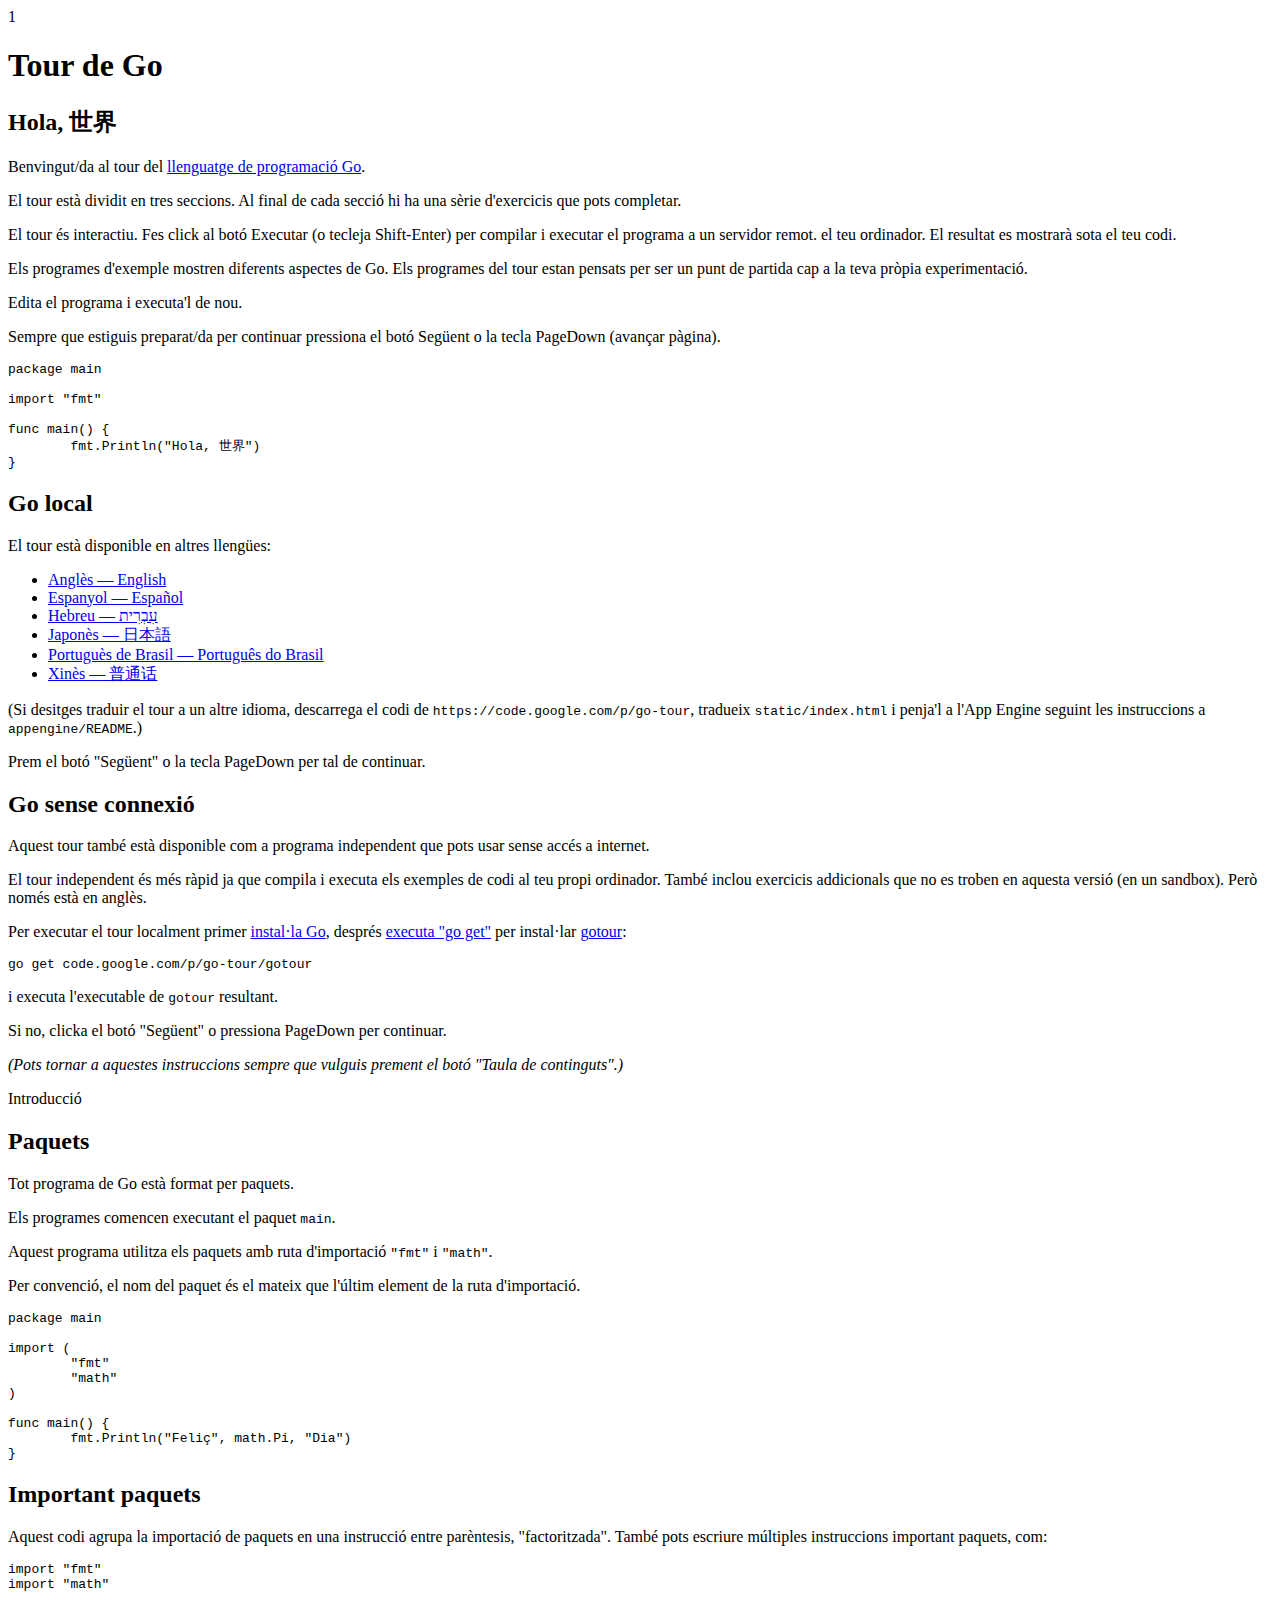
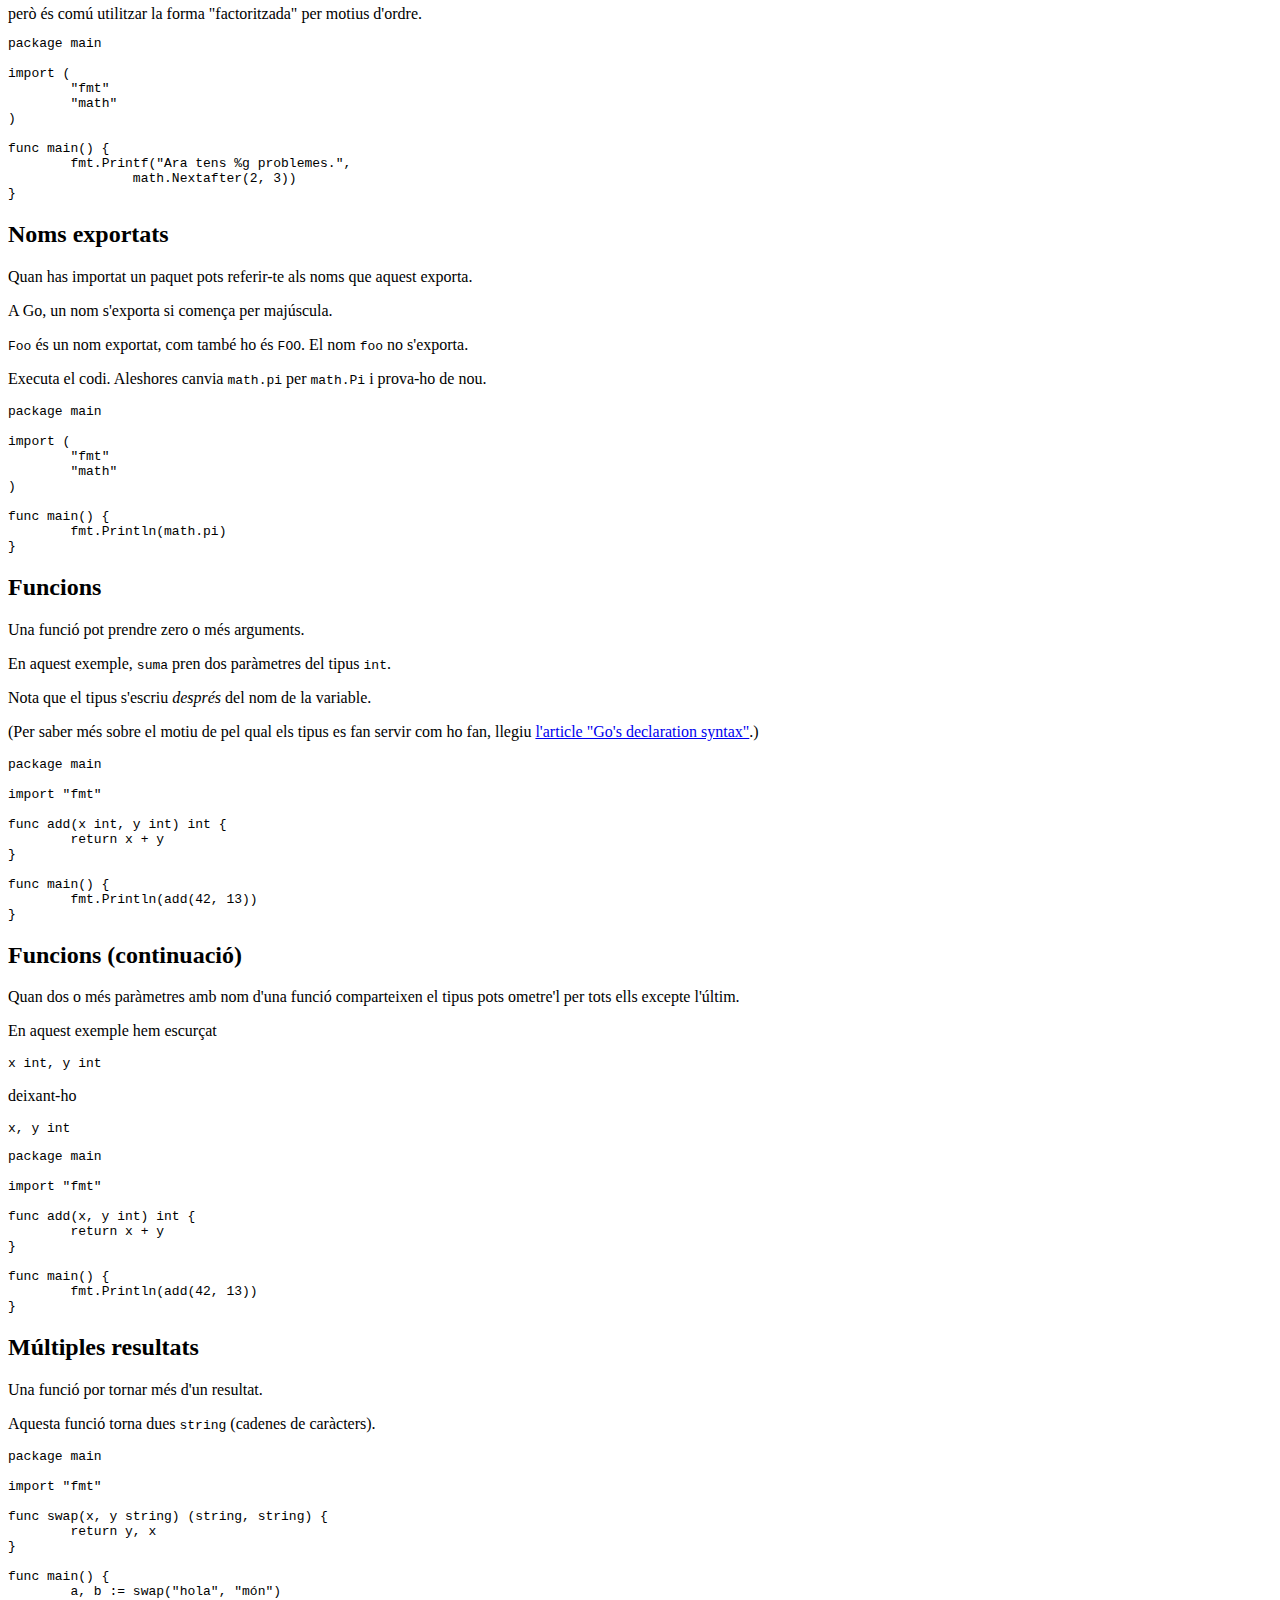
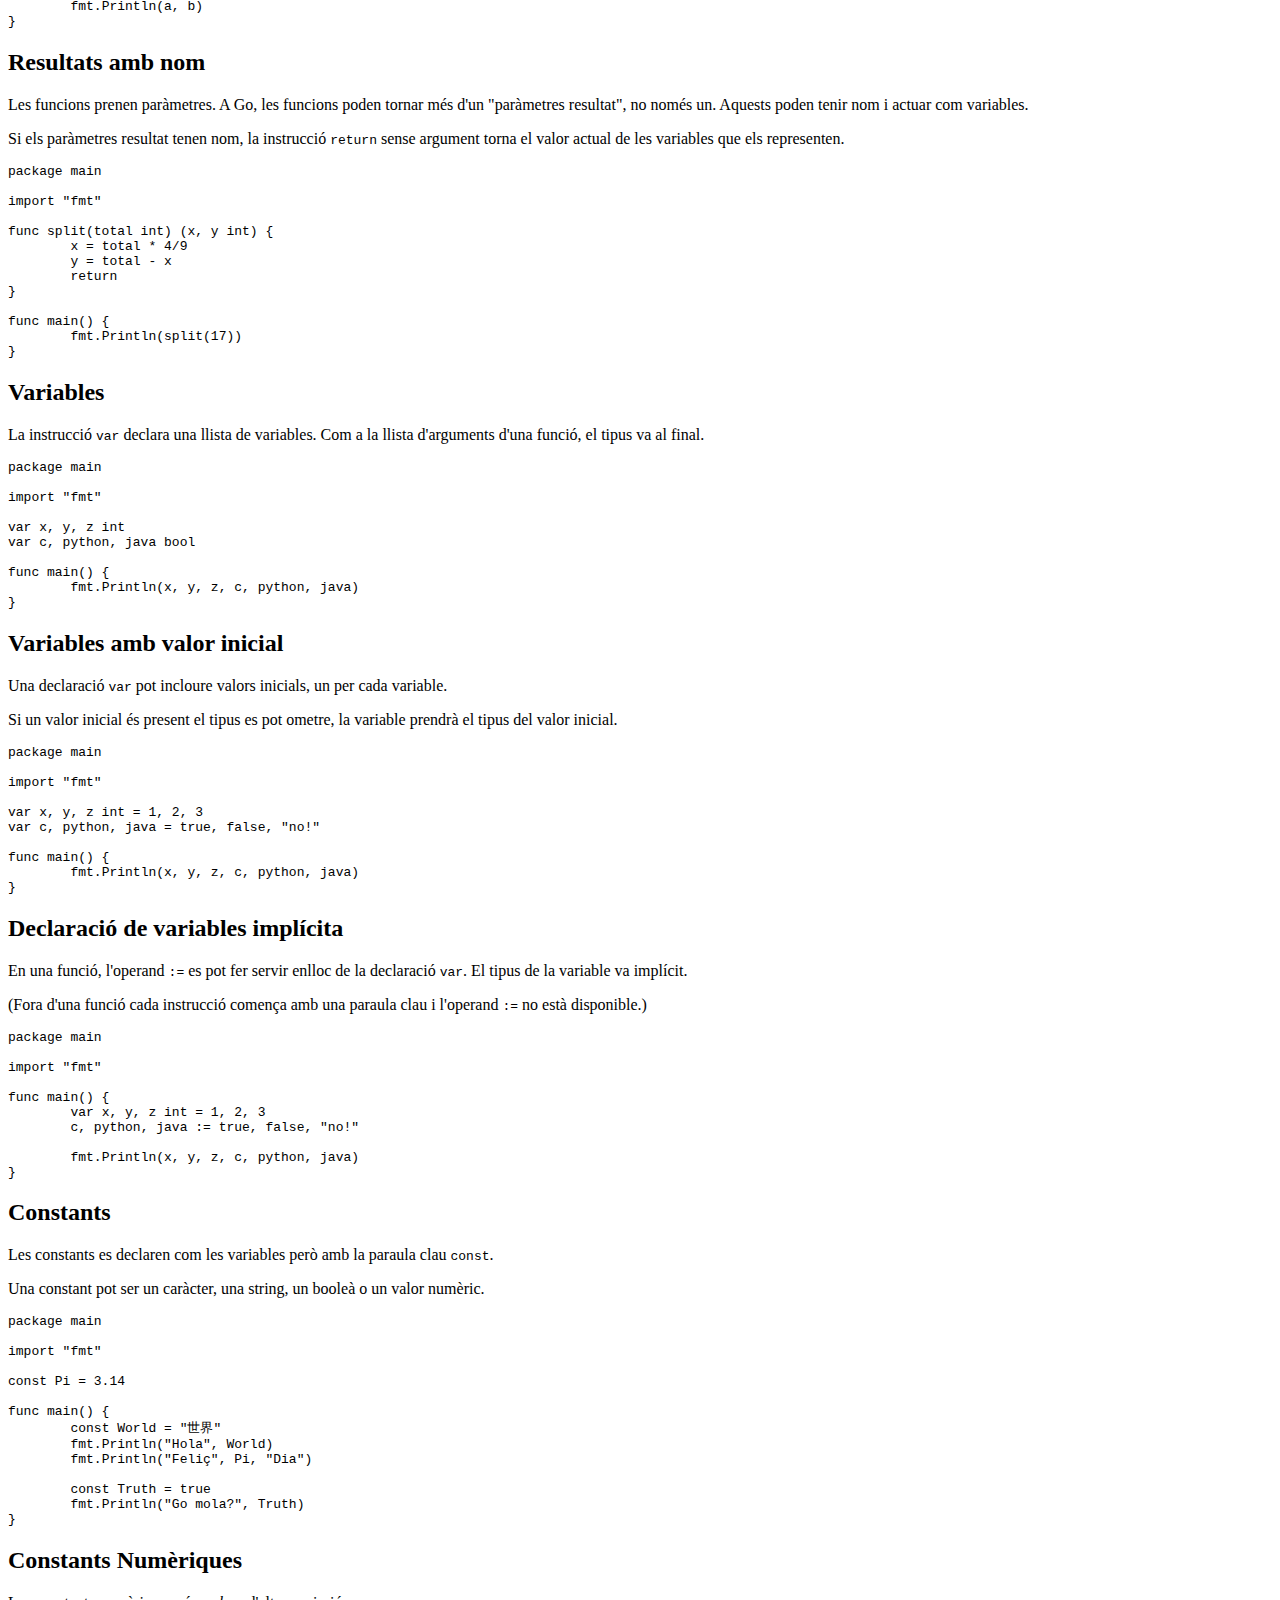
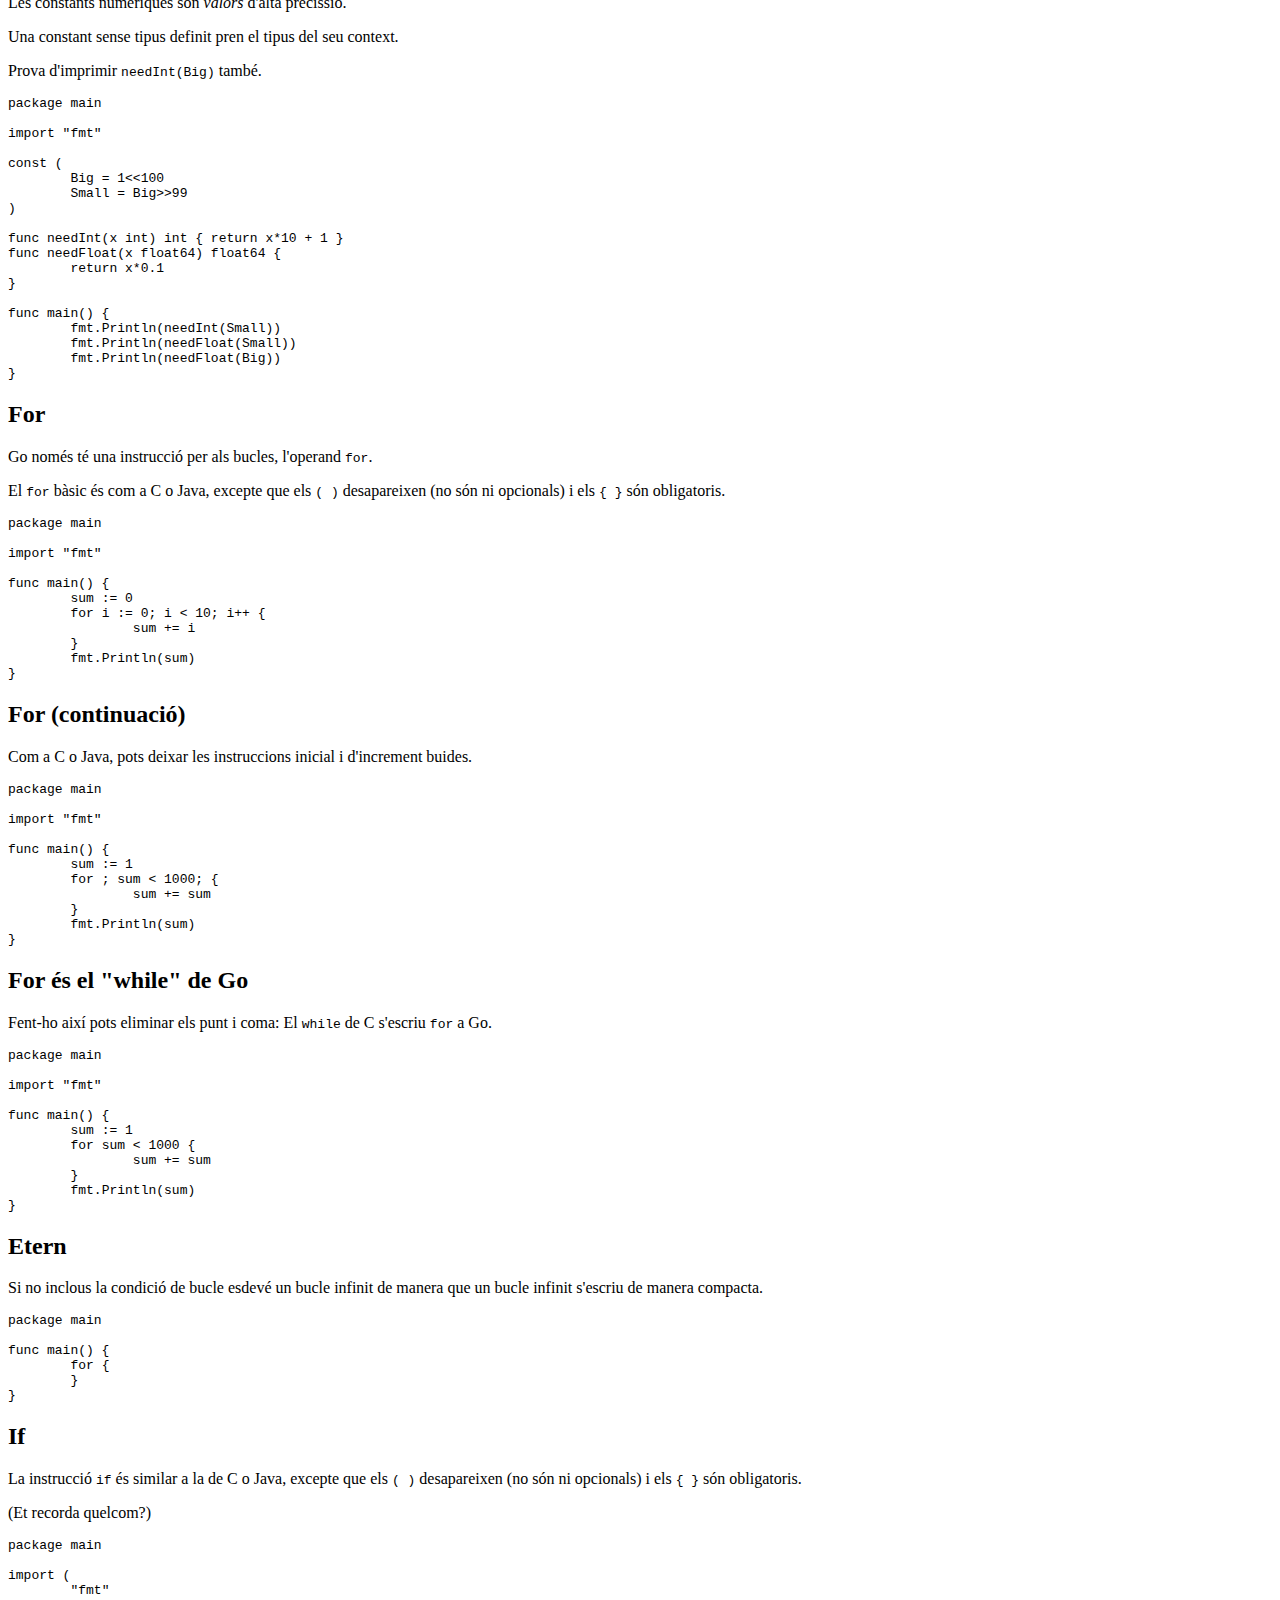
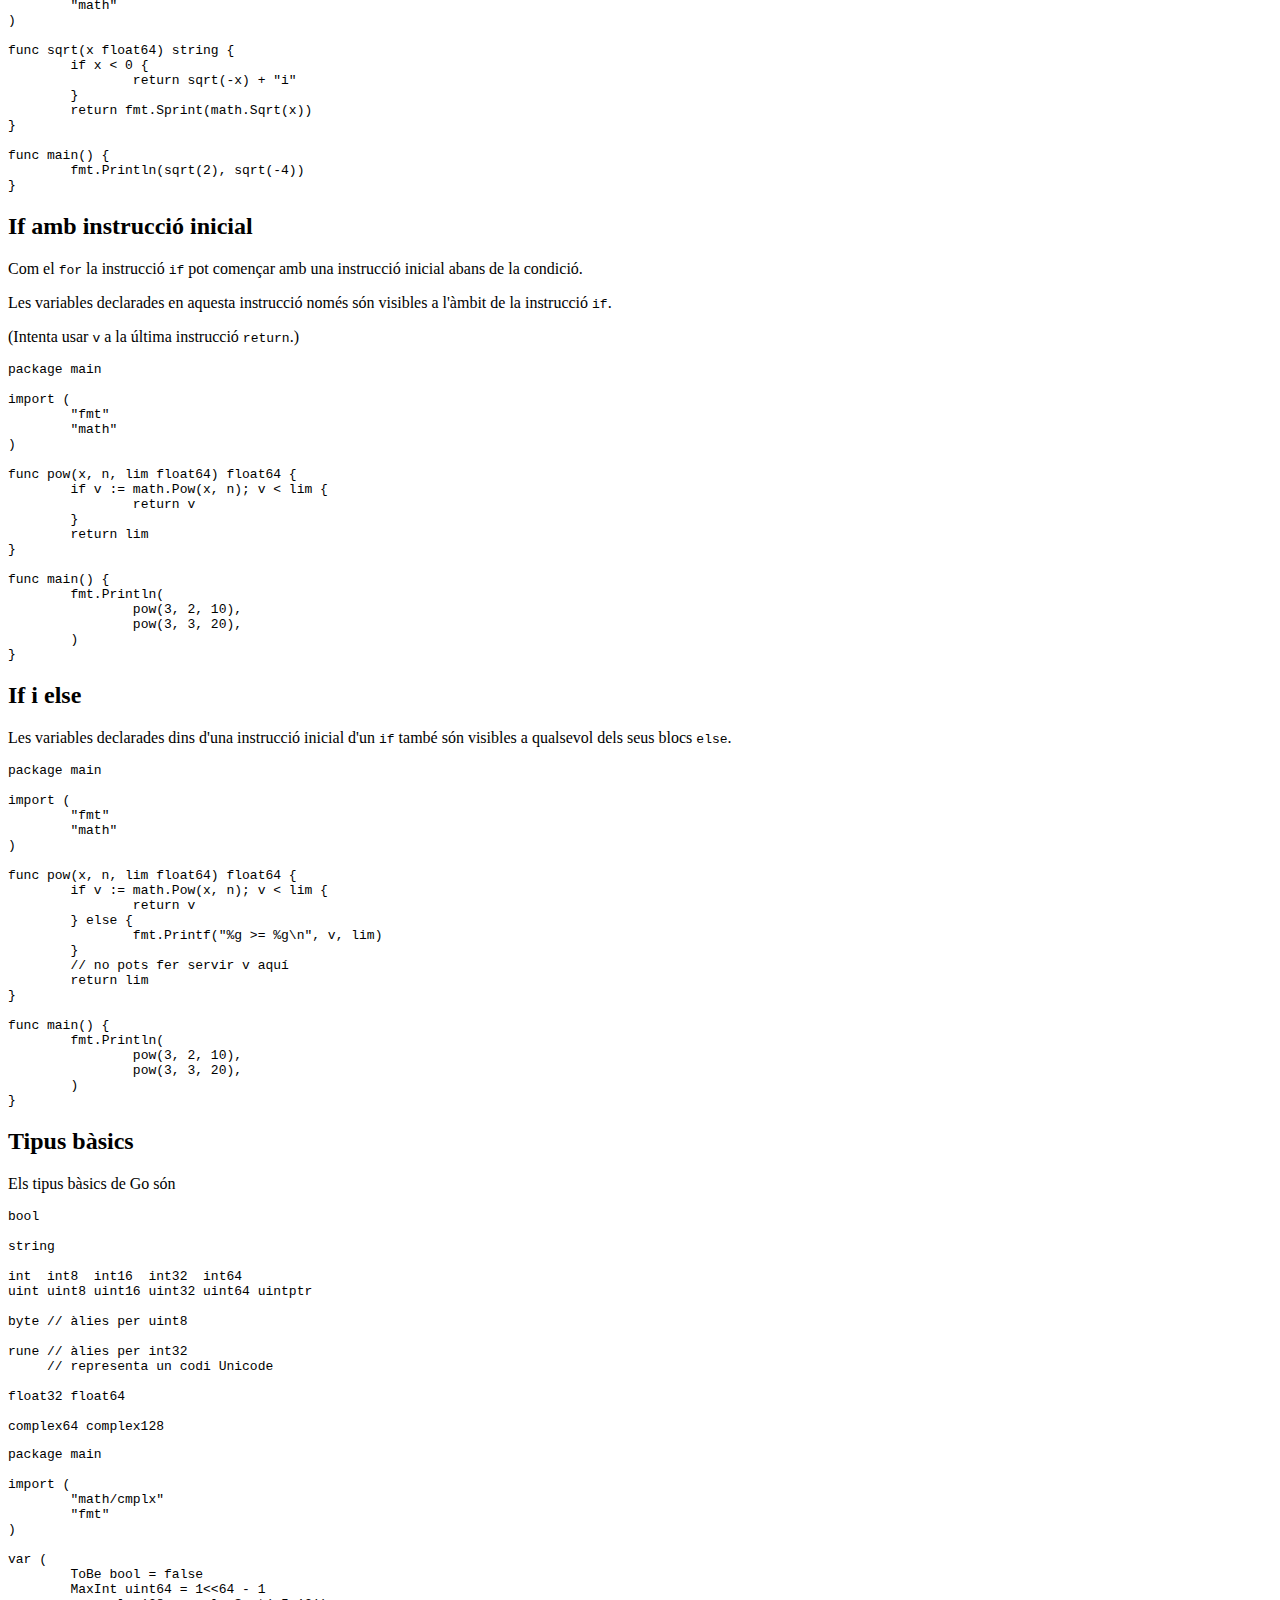
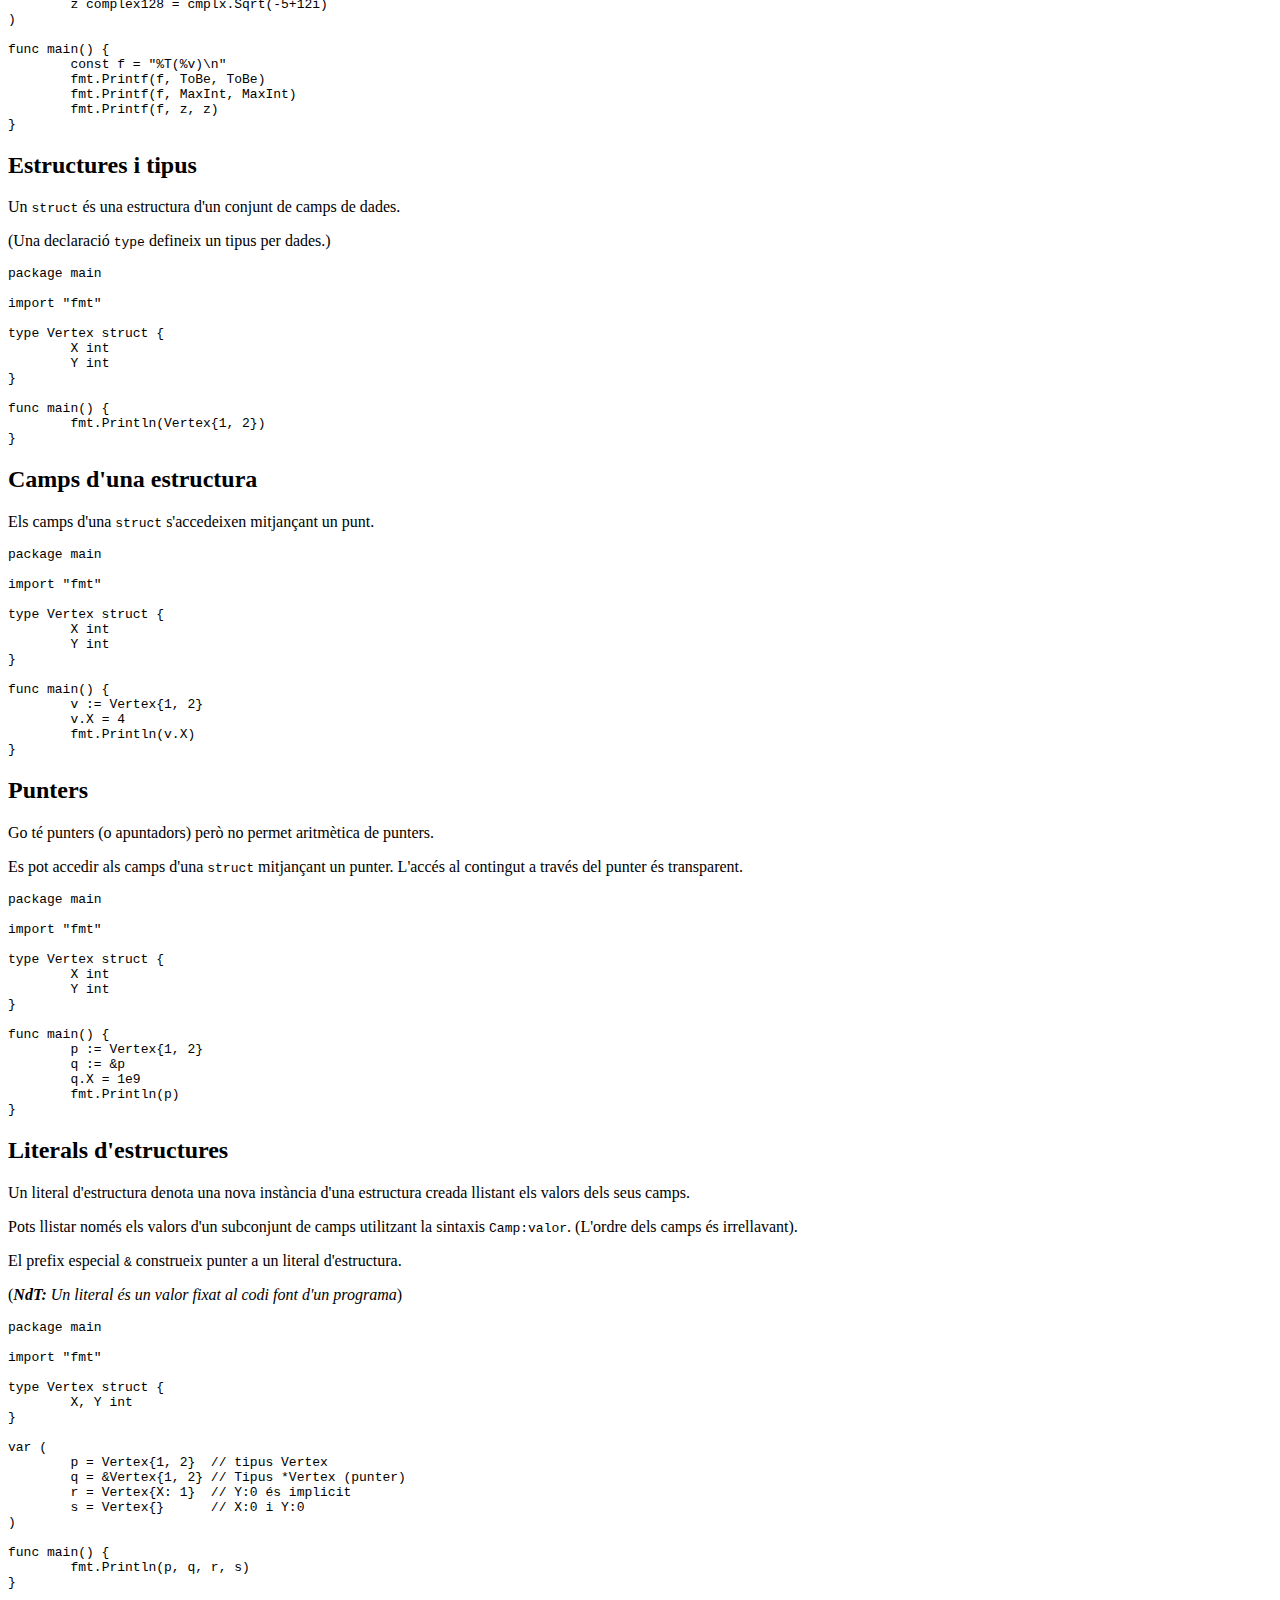
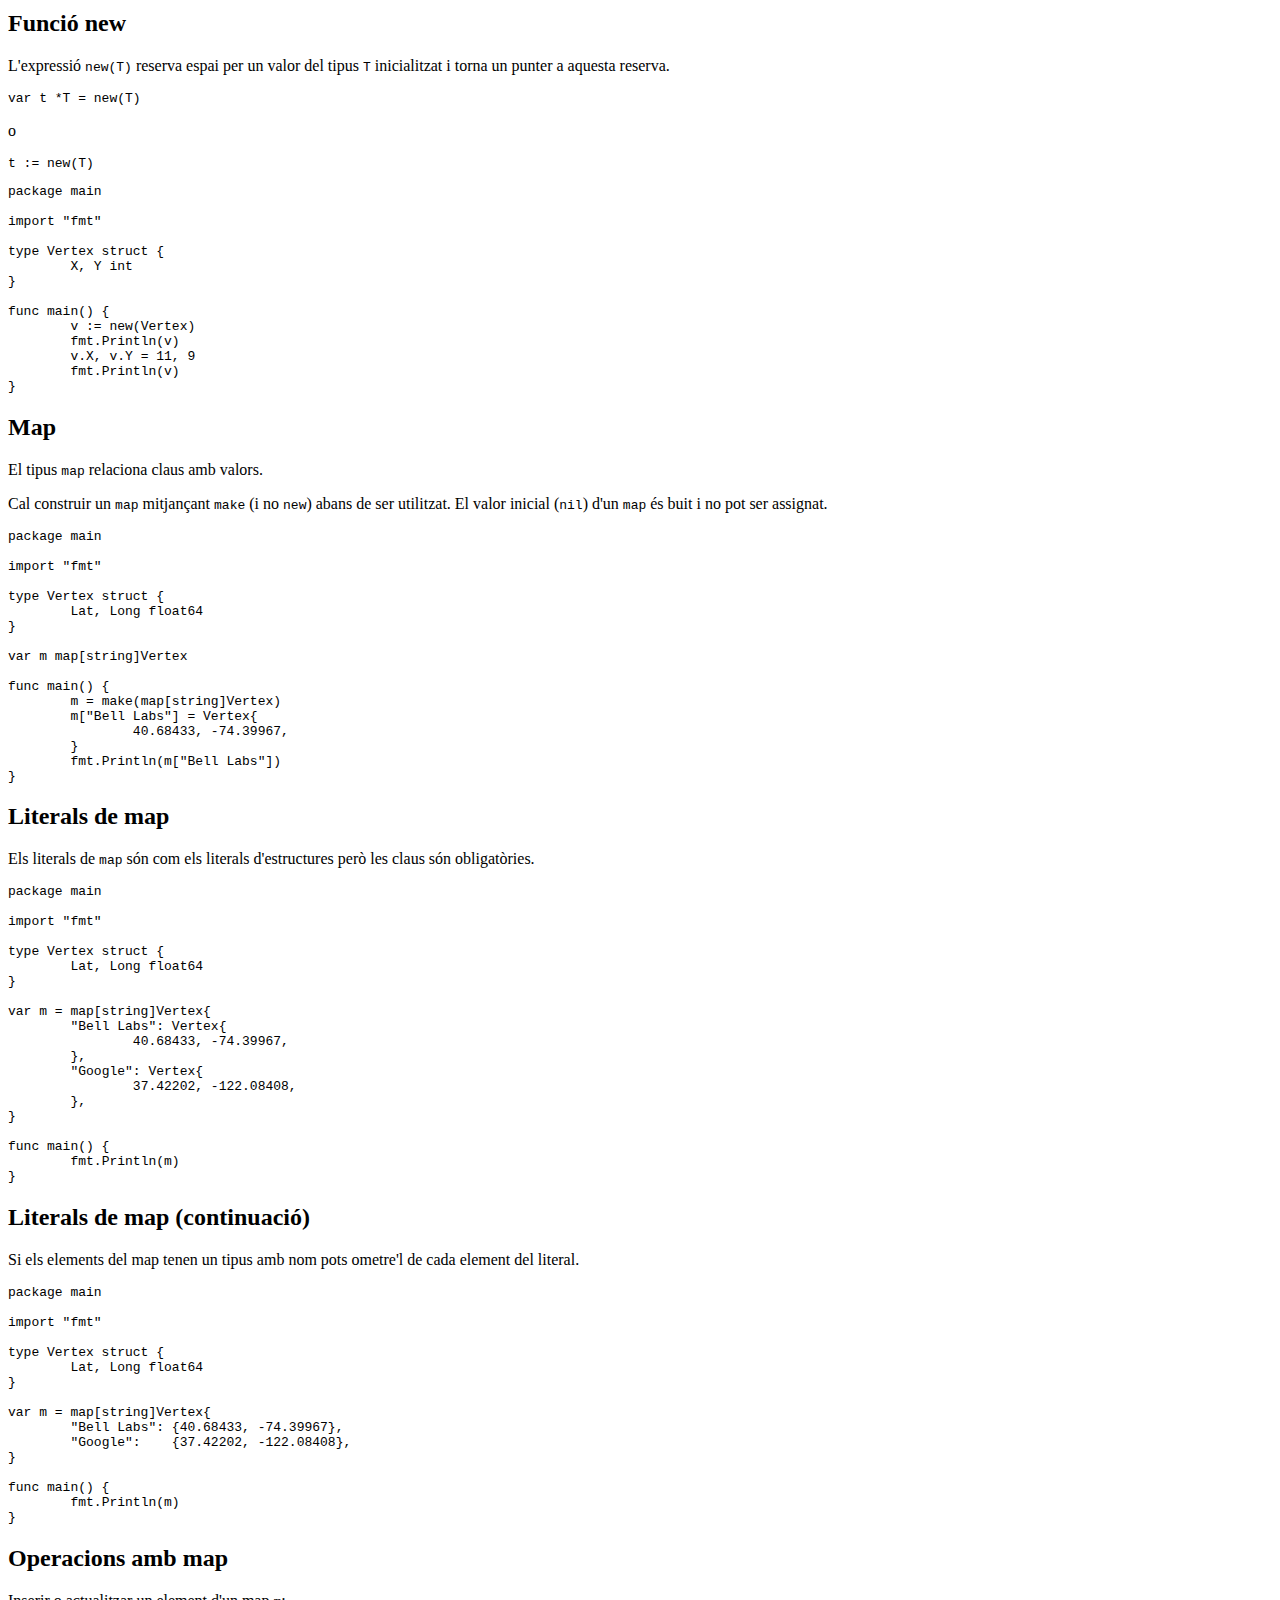
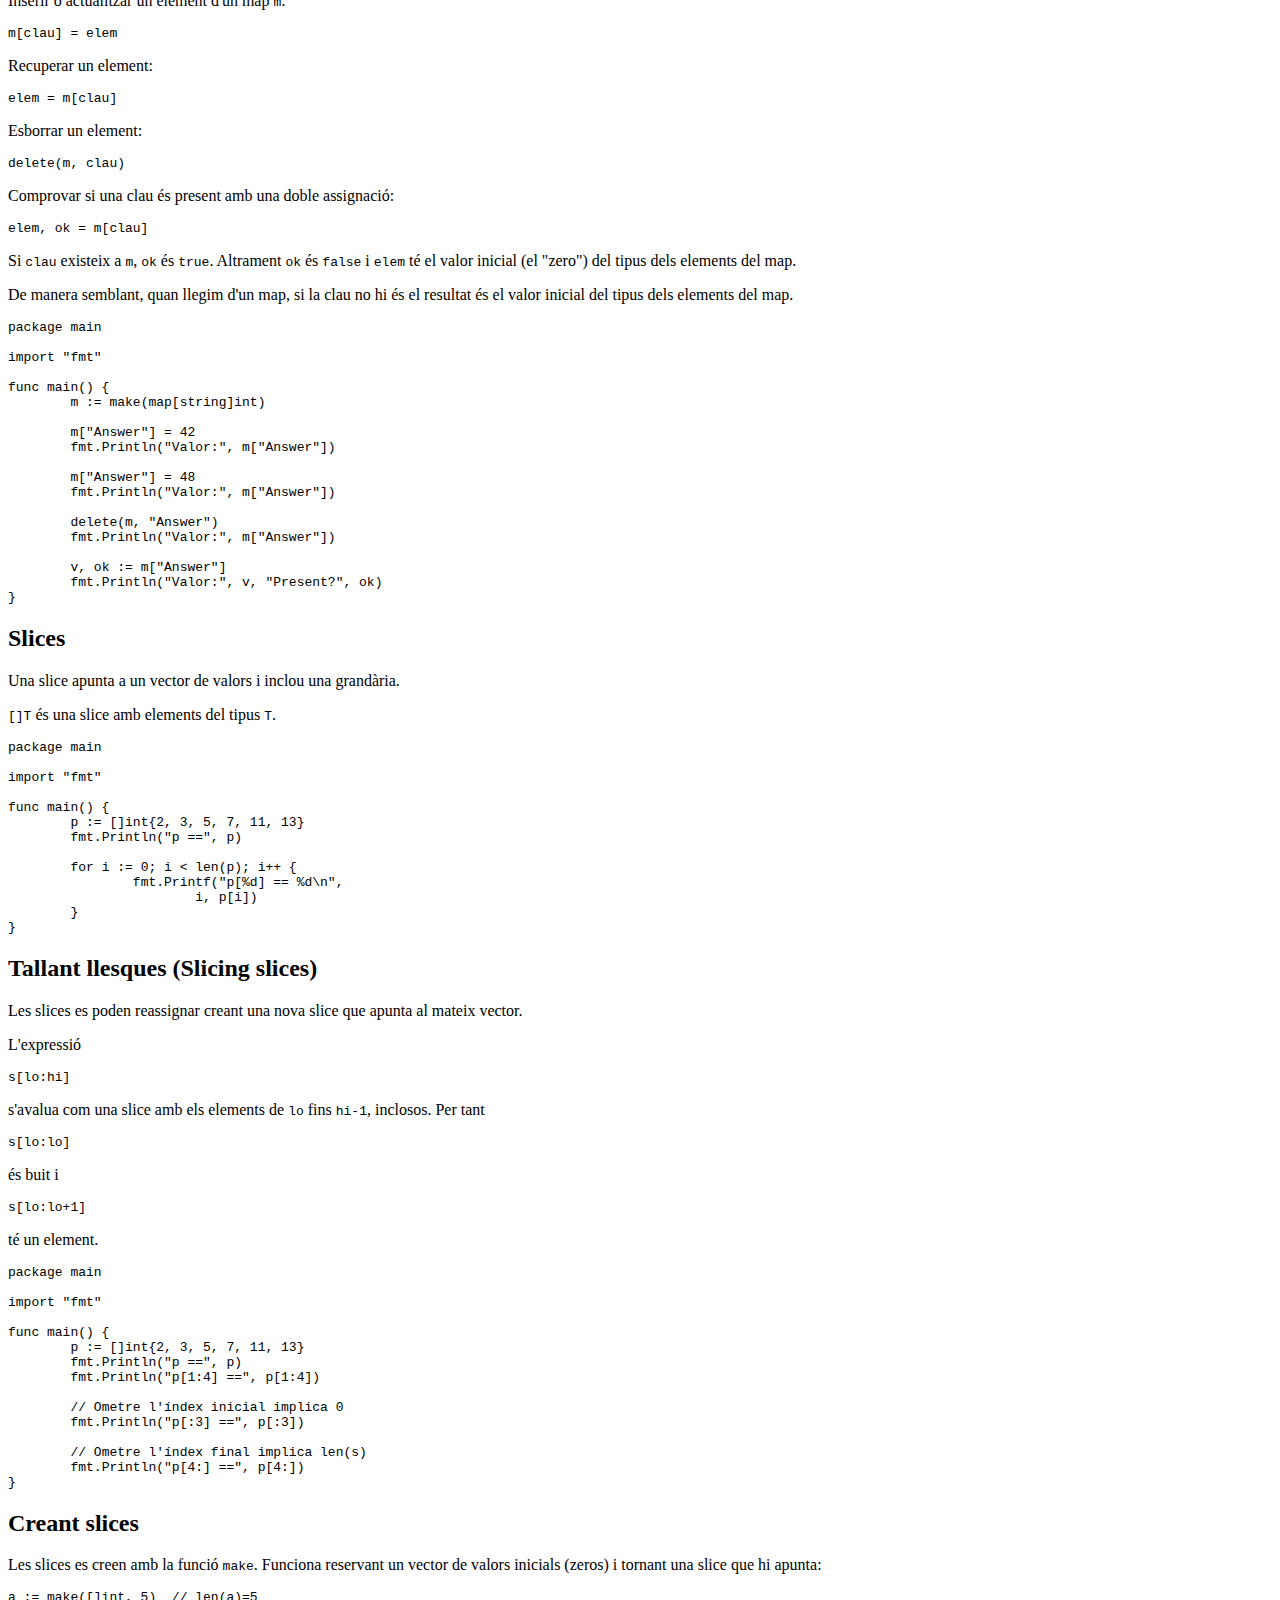
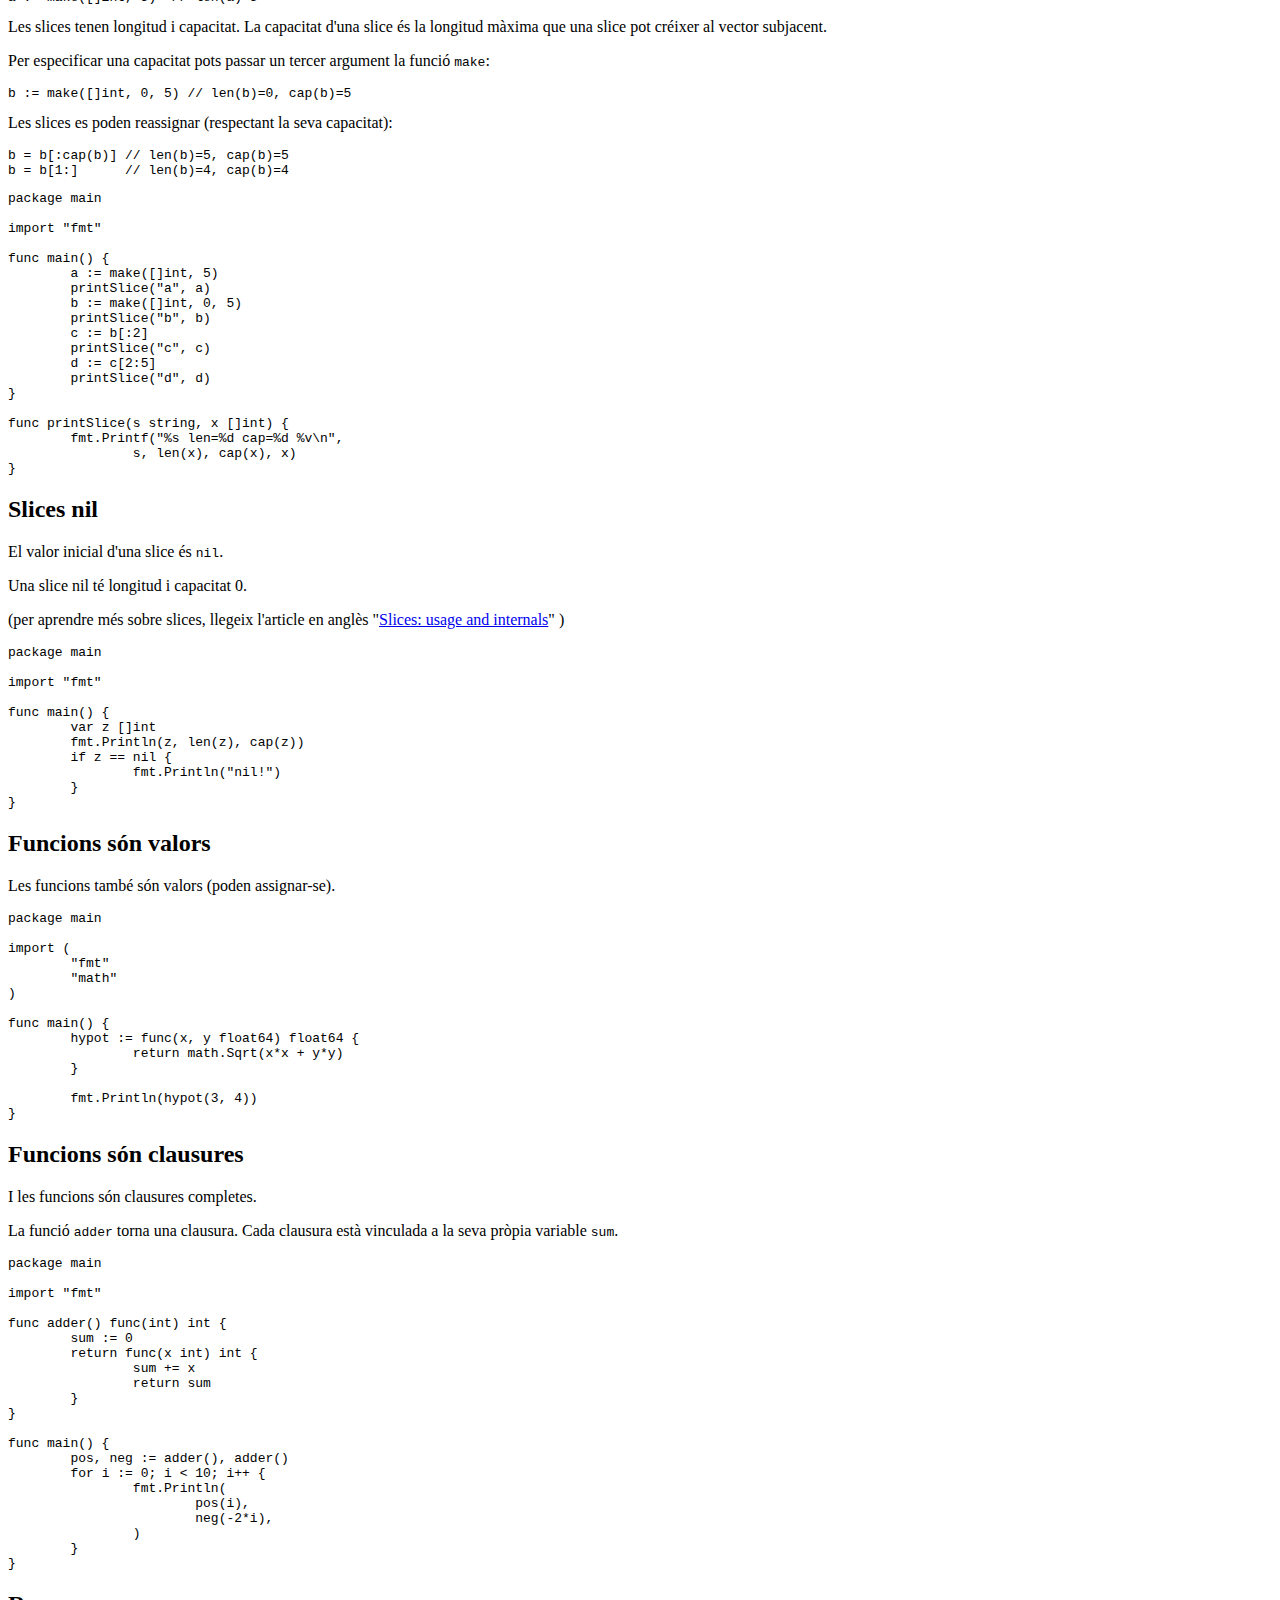
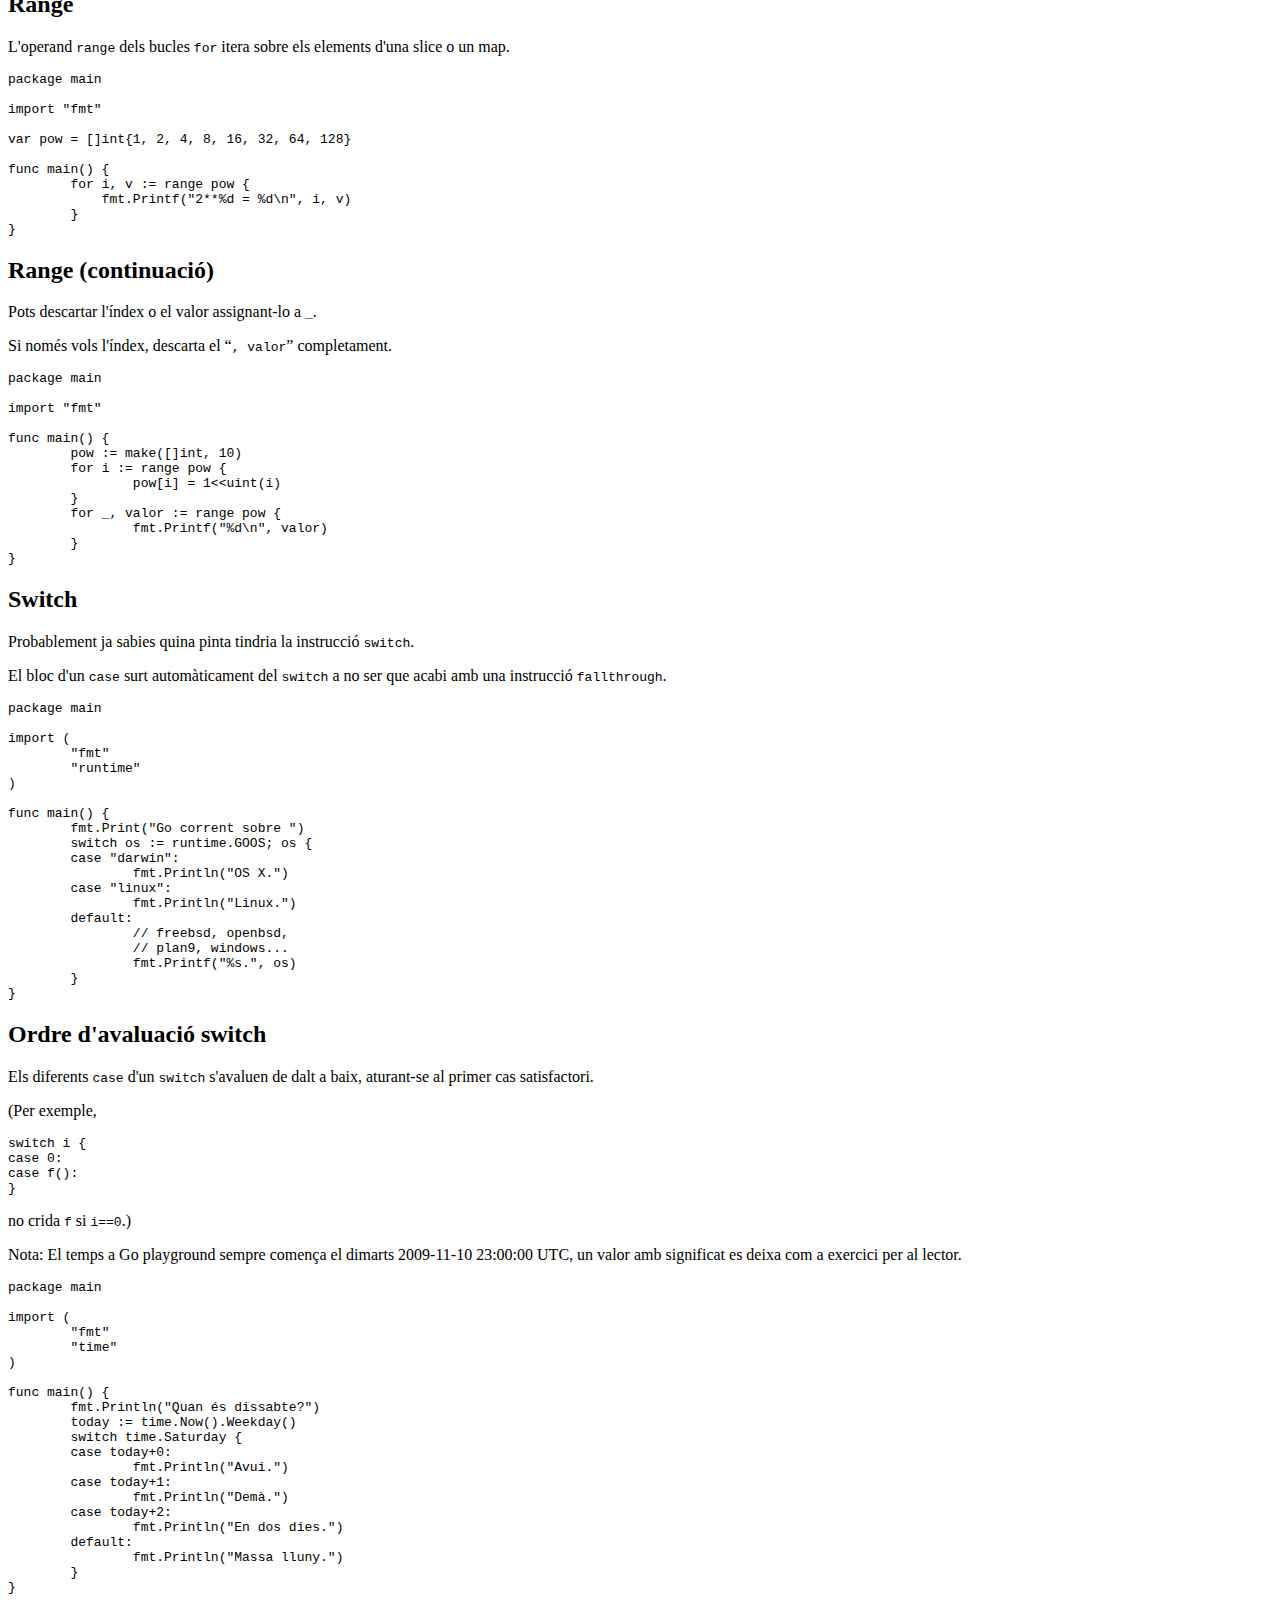
==== appengine/static/index.html @ 5a75868d "first commit" ====
<!DOCTYPE html>
<html>
<head>
<meta http-equiv="Content-Type" content="text/html;charset=utf-8" >
<meta name="viewport" content="width=device-width, initial-scale=1.0, maximum-scale=1.0, user-scalable=no">
<title>Un tour per Go en català</title>

<!-- jQuery -->
<script src="static/jquery.js"></script>

<!-- CodeMirror -->
<link rel="stylesheet" href="/static/codemirror/lib/codemirror.css">
<script src="/static/codemirror/lib/codemirror.js"></script>
<script src="/static/codemirror/lib/go.js"></script>

<!-- Tour -->
<link rel="stylesheet" href="static/tour.css">
<script src="static/mode.js"></script>
<script>
// Localized user interface.
var tr = {
	"off": "no",
	"on": "sí",
	"syntax": "Ressaltar sintaxi",
	"lineno": "Nombre de línia",
	"reset": "Restaurar",
	"format": "Donar format al codi",
	"kill": "Acabar execució",
	"run": "Executar",
	"toc": "Taula de continguts",
	"prev": "Anterior",
	"next": "Següent",
	"waiting": "Esperant el servidor remot...",
	"errcomm": "Error de comunicació amb el servidor remot.",
}
</script>
<script src="static/tour.js"></script>

</head>
<body>
	<div id="wrap">
		<div id="header">
			<div id="slidenum">1</div>
				<a href="#toc" id="tocbtn" title="Table of Contents"></a>
				<h1>Tour de Go</h1>
			</div>

			<div id="slides" class="slides"><!-- begin slides -->

<div class="slide">
	<h2>Hola, 世界</h2>
	<p>
	Benvingut/da al tour del
	<a target="_blank" href="http://golang.org/">llenguatge de programació Go</a>.
	<p>
	El tour està dividit en tres seccions. Al final de cada secció
	hi ha una sèrie d'exercicis que pots completar.
	<p>
	El tour és interactiu. Fes click al botó Executar (o tecleja
	Shift-Enter) per compilar i executar el programa a
	<span class="appengineMode">un servidor remot.</span>
	<span class="localMode">el teu ordinador.</span>
	El resultat es mostrarà sota el teu codi.
	<p>
	Els programes d'exemple mostren diferents aspectes de Go. Els
	programes del tour estan pensats per ser un punt de partida cap a la teva pròpia
	experimentació.
	<p>
	Edita el programa i executa'l de nou.
	<p>
	Sempre que estiguis preparat/da per continuar pressiona el botó Següent o la
	tecla PageDown (avançar pàgina).
<pre class="source">package main

import "fmt"

func main() {
	fmt.Println("Hola, 世界")
}</pre>
</div>

<div class="slide nocode appengineMode">
	<h2>Go local</h2>
	<p>
	El tour està disponible en altres llengües:
	<ul>
	<li><a href="http://tour.golang.org/">Anglès &mdash; English</a></li>
	<li><a href="http://go-tour-es.appspot.com/">Espanyol &mdash; Español</a></li>
	<li><a href="http://go-tour-he.appspot.com/">Hebreu &mdash; עִבְרִית</a></li>
	<li><a href="http://go-tour-jp.appspot.com/">Japonès &mdash; 日本語</a></li>
	<li><a href="http://go-tour-br.appspot.com/">Portuguès de Brasil &mdash; Português do Brasil</a></li>
	<li><a href="http://go-tour-zh.appspot.com/">Xinès &mdash; 普通话</a></li>
	</ul>
	<p>
	(Si desitges traduir el tour a un altre idioma, descarrega
	el codi de <code>https://code.google.com/p/go-tour</code>,
	tradueix <code>static/index.html</code> i penja'l a l'App
	Engine seguint les instruccions a <code>appengine/README</code>.)
	<p>
	Prem el botó "Següent" o la tecla PageDown per tal de continuar.
</div>

<div class="slide nocode appengineMode">
	<h2>Go sense connexió</h2>
	<p>
	Aquest tour també està disponible com a programa independent que pots usar
	sense accés a internet.
	<p>
	El tour independent és més ràpid ja que compila i executa els exemples de codi
	al teu propi ordinador. També inclou exercicis addicionals que no es troben
	en aquesta versió (en un sandbox). Però només està en anglès.
	<p>
	Per executar el tour localment primer
	<a target="_blank" href="http://golang.org/doc/install/">instal·la Go</a>,
	després
	<a target="_blank" href="http://golang.org/cmd/go/">executa "go get"</a> per instal·lar
	<a target="_blank" href="http://code.google.com/p/go-tour/">gotour</a>:
	<pre>go get code.google.com/p/go-tour/gotour</pre>
	<p>
	i executa l'executable de <code>gotour</code> resultant.
	<p>
	Si no, clicka el botó "Següent" o pressiona PageDown per continuar.
	<p>
	<i>(Pots tornar a aquestes instruccions sempre que vulguis prement
	el botó "Taula de continguts".)</i>
</div>

<div class="toc">Introducció</div>

<div class="slide">
	<h2>Paquets</h2>
	<p>
	Tot programa de Go està format per paquets.
	<p>
	Els programes comencen executant el paquet <code>main</code>.
	<p>
	Aquest programa utilitza els paquets amb ruta d'importació
	<code>"fmt"</code> i <code>"math"</code>.
	<p>
	Per convenció, el nom del paquet és el mateix que 
	l'últim element de la ruta d'importació.
<pre class="source">package main

import (
	"fmt"
	"math"
)

func main() {
	fmt.Println("Feliç", math.Pi, "Dia")
}</pre>
</div>

<div class="slide">
	<h2>Important paquets</h2>
	<p>
	Aquest codi agrupa la importació de paquets en una instrucció entre parèntesis, 
	"factoritzada". També pots escriure múltiples instruccions important paquets, com:
	<pre>import "fmt"
import "math"</pre>
	però és comú utilitzar la forma "factoritzada" per motius d'ordre.
<pre class="source">package main

import (
	"fmt"
	"math"
)

func main() {
	fmt.Printf("Ara tens %g problemes.",
		math.Nextafter(2, 3))
}</pre>
</div>

<div class="slide">
	<h2>Noms exportats</h2>
	<p>
	Quan has importat un paquet pots referir-te als noms que aquest exporta.
	<p>
	A Go, un nom s'exporta si comença per majúscula.
	<p>
	<code>Foo</code> és un nom exportat, com també ho és <code>FOO</code>.
	El nom <code>foo</code> no s'exporta.
	<p>
	Executa el codi. Aleshores canvia <code>math.pi</code> per <code>math.Pi</code>
	i prova-ho de nou.
<pre class="source">package main

import (
	"fmt"
	"math"
)

func main() {
	fmt.Println(math.pi)
}</pre>
</div>

<div class="slide">
	<h2>Funcions</h2>
	<p>
	Una funció pot prendre zero o més arguments.
	<p>
	En aquest exemple, <code>suma</code> pren dos paràmetres del tipus <code>int</code>.
	<p>
	Nota que el tipus s'escriu <i>després</i> del nom de la variable.
	<p>
	(Per saber més sobre el motiu de pel qual els tipus es fan servir com ho fan, llegiu
	<a target="_blank" href="http://golang.org/doc/articles/gos_declaration_syntax.html">
	l'article "Go's declaration syntax"</a>.)
<pre class="source">package main

import "fmt"

func add(x int, y int) int {
	return x + y
}

func main() {
	fmt.Println(add(42, 13))
}</pre>
</div>

<div class="slide">
	<h2>Funcions (continuació)</h2>
	<p>
	Quan dos o més paràmetres amb nom d'una funció comparteixen el tipus
	pots ometre'l per tots ells excepte l'últim.
	<p>
	En aquest exemple hem escurçat
	<pre>x int, y int</pre>
	<p>
	deixant-ho
	<pre>x, y int</pre>
<pre class="source">package main

import "fmt"

func add(x, y int) int {
	return x + y
}

func main() {
	fmt.Println(add(42, 13))
}</pre>
</div>

<div class="slide">
	<h2>Múltiples resultats</h2>
	<p>
	Una funció por tornar més d'un resultat.
	<p>
	Aquesta funció torna dues <code>string</code> (cadenes de caràcters).
<pre class="source">package main

import "fmt"

func swap(x, y string) (string, string) {
	return y, x
}

func main() {
	a, b := swap("hola", "món")
	fmt.Println(a, b)
}</pre>
</div>

<div class="slide">
	<h2>Resultats amb nom</h2>
	<p>
	Les funcions prenen paràmetres. A Go, les funcions poden tornar més d'un
	"paràmetres resultat", no només un.
	Aquests poden tenir nom i actuar com variables.
	<p>
	Si els paràmetres resultat tenen nom, la instrucció <code>return</code>
	sense argument torna el valor actual de les variables que els representen.
<pre class="source">package main

import "fmt"

func split(total int) (x, y int) {
	x = total * 4/9
	y = total - x
	return
}

func main() {
	fmt.Println(split(17))
}</pre>
</div>

<div class="slide">
	<h2>Variables</h2>
	<p>
	La instrucció <code>var</code> declara una llista de variables.
	Com a la llista d'arguments d'una funció, el tipus va al final.

<pre class="source">package main

import "fmt"

var x, y, z int
var c, python, java bool

func main() {
	fmt.Println(x, y, z, c, python, java)
}</pre>
</div>

<div class="slide">
	<h2>Variables amb valor inicial</h2>
	<p>
	Una declaració <code>var</code> pot incloure valors inicials, un per cada variable.
	<p>
	Si un valor inicial és present el tipus es pot ometre,
	la variable prendrà el tipus del valor inicial.
<pre class="source">package main

import "fmt"

var x, y, z int = 1, 2, 3
var c, python, java = true, false, "no!"

func main() {
	fmt.Println(x, y, z, c, python, java)
}</pre>
</div>

<div class="slide">
	<h2>Declaració de variables implícita</h2>
	<p>
	En una funció, l'operand <code>:=</code> es pot fer servir enlloc
	de la declaració <code>var</code>. El tipus de la variable va implícit.
	<p>
	(Fora d'una funció cada instrucció comença amb una paraula clau i l'operand
	<code>:=</code> no està disponible.)
<pre class="source">package main

import "fmt"

func main() {
	var x, y, z int = 1, 2, 3
	c, python, java := true, false, "no!"

	fmt.Println(x, y, z, c, python, java)
}</pre>
</div>

<div class="slide">
	<h2>Constants</h2>
	<p>
	Les constants es declaren com les variables però amb la paraula clau
	<code>const</code>.
	<p>
	Una constant pot ser un caràcter, una string, un booleà o un valor numèric.
<pre class="source">package main

import "fmt"

const Pi = 3.14

func main() {
	const World = "世界"
	fmt.Println("Hola", World)
	fmt.Println("Feliç", Pi, "Dia")

	const Truth = true
	fmt.Println("Go mola?", Truth)
}</pre>
</div>

<div class="slide">
	<h2>Constants Numèriques</h2>
	<p>
	Les constants numèriques són <i>valors</i> d'alta precissió.
	<p>
	Una constant sense tipus definit pren el tipus del seu context.
	<p>
	Prova d'imprimir <code>needInt(Big)</code> també.
<pre class="source">package main

import "fmt"

const (
	Big = 1&lt;&lt;100
	Small = Big&gt;&gt;99
)

func needInt(x int) int { return x*10 + 1 }
func needFloat(x float64) float64 {
	return x*0.1
}

func main() {
	fmt.Println(needInt(Small))
	fmt.Println(needFloat(Small))
	fmt.Println(needFloat(Big))
}</pre>
</div>

<div class="slide">
	<h2>For</h2>
	<p>
	Go només té una instrucció per als bucles, l'operand <code>for</code>.
	<p>
	El <code>for</code> bàsic és com a C o Java,
	excepte que els <code>( )</code> desapareixen (no són ni opcionals)
	i els <code>{ }</code> són obligatoris.
<pre class="source">package main

import "fmt"

func main() {
	sum := 0
	for i := 0; i &lt; 10; i++ {
		sum += i
	}
	fmt.Println(sum)
}</pre>
</div>

<div class="slide">
	<h2>For (continuació)</h2>
	<p>
	Com a C o Java, pots deixar les instruccions inicial i d'increment buides.
<pre class="source">package main

import "fmt"

func main() {
	sum := 1
	for ; sum &lt; 1000; {
		sum += sum
	}
	fmt.Println(sum)
}</pre>
</div>

<div class="slide">
	<h2>For és el "while" de Go</h2>
	<p>
	Fent-ho així pots eliminar els punt i coma:
	El <code>while</code> de C s'escriu <code>for</code> a Go.
<pre class="source">package main

import "fmt"

func main() {
	sum := 1
	for sum &lt; 1000 {
		sum += sum
	}
	fmt.Println(sum)
}</pre>
</div>

<div class="slide">
	<h2>Etern</h2>
	<p>
	Si no inclous la condició de bucle esdevé un bucle infinit 
	de manera que un bucle infinit s'escriu de manera compacta.
<pre class="source">package main

func main() {
	for {
	}
}</pre>
</div>

<div class="slide">
	<h2>If</h2>
	<p>
	La instrucció <code>if</code> és similar a la de C o Java,
	excepte que els <code>( )</code> desapareixen (no són ni opcionals)
	i els <code>{ }</code> són obligatoris.
	<p>
	(Et recorda quelcom?)
<pre class="source">package main

import (
	"fmt"
	"math"
)

func sqrt(x float64) string {
	if x &lt; 0 {
		return sqrt(-x) + "i"
	}
	return fmt.Sprint(math.Sqrt(x))
}

func main() {
	fmt.Println(sqrt(2), sqrt(-4))
}</pre>
</div>

<div class="slide">
	<h2>If amb instrucció inicial</h2>
	<p>
	Com el <code>for</code> la instrucció <code>if</code> pot començar amb
	una instrucció inicial abans de la condició.
	<p>
	Les variables declarades en aquesta instrucció només són visibles a l'àmbit de la
	instrucció <code>if</code>.
	<p>
	(Intenta usar <code>v</code> a la última instrucció <code>return</code>.)
<pre class="source">package main

import (
	"fmt"
	"math"
)

func pow(x, n, lim float64) float64 {
	if v := math.Pow(x, n); v &lt; lim {
		return v
	}
	return lim
}

func main() {
	fmt.Println(
		pow(3, 2, 10),
		pow(3, 3, 20),
	)
}</pre>
</div>

<div class="slide">
	<h2>If i else</h2>
	<p>
	Les variables declarades dins d'una instrucció inicial d'un <code>if</code> 
	també són visibles a qualsevol dels seus blocs <code>else</code>.
<pre class="source">package main

import (
	"fmt"
	"math"
)

func pow(x, n, lim float64) float64 {
	if v := math.Pow(x, n); v &lt; lim {
		return v
	} else {
		fmt.Printf("%g >= %g\n", v, lim)
	}
	// no pots fer servir v aquí
	return lim
}

func main() {
	fmt.Println(
		pow(3, 2, 10),
		pow(3, 3, 20),
	)
}</pre>
</div>

<div class="slide">
	<h2>Tipus bàsics</h2>
	<p>
	Els tipus bàsics de Go són
	<pre>bool

string

int  int8  int16  int32  int64
uint uint8 uint16 uint32 uint64 uintptr

byte // àlies per uint8

rune // àlies per int32
     // representa un codi Unicode

float32 float64

complex64 complex128</pre>
<pre class="source">package main

import (
	"math/cmplx"
	"fmt"
)

var (
	ToBe bool = false
	MaxInt uint64 = 1&lt;&lt;64 - 1
	z complex128 = cmplx.Sqrt(-5+12i)
)

func main() {
	const f = "%T(%v)\n"
	fmt.Printf(f, ToBe, ToBe)
	fmt.Printf(f, MaxInt, MaxInt)
	fmt.Printf(f, z, z)
}</pre>
</div>

<div class="slide">
	<h2>Estructures i tipus</h2>
	<p>
	Un <code>struct</code> és una estructura d'un conjunt de camps de dades.
	<p>
	(Una declaració <code>type</code> defineix un tipus per dades.)
<pre class="source">package main

import "fmt"

type Vertex struct {
	X int
	Y int
}

func main() {
	fmt.Println(Vertex{1, 2})
}</pre>
</div>

<div class="slide">
	<h2>Camps d'una estructura</h2>
	<p>
	Els camps d'una <code>struct</code> s'accedeixen mitjançant un punt.
<pre class="source">package main

import "fmt"

type Vertex struct {
	X int
	Y int
}

func main() {
	v := Vertex{1, 2}
	v.X = 4
	fmt.Println(v.X)
}</pre>
</div>

<div class="slide">
	<h2>Punters</h2>
	<p>
	Go té punters (o apuntadors) però no permet aritmètica de punters.
	<p>
	Es pot accedir als camps d'una <code>struct</code> mitjançant un punter.
	L'accés al contingut a través del punter és transparent.
<pre class="source">package main

import "fmt"

type Vertex struct {
	X int
	Y int
}

func main() {
	p := Vertex{1, 2}
	q := &amp;p
	q.X = 1e9
	fmt.Println(p)
}</pre>
</div>

<div class="slide">
	<h2>Literals d'estructures</h2>
	<p>
	Un literal d'estructura denota una nova instància d'una estructura
	creada llistant els valors dels seus camps.
	<p>
	Pots llistar només els valors d'un subconjunt de camps utilitzant la sintaxis
	<code>Camp:valor</code>. (L'ordre dels camps és irrellavant).
	<p>
	El prefix especial <code>&amp;</code> construeix punter a un
	literal d'estructura.
	<p>
	(<i><b>NdT:</b> Un literal és un valor fixat al codi font d'un programa</i>)
<pre class="source">package main

import "fmt"

type Vertex struct {
	X, Y int
}

var (
	p = Vertex{1, 2}  // tipus Vertex
	q = &amp;Vertex{1, 2} // Tipus *Vertex (punter)
	r = Vertex{X: 1}  // Y:0 és implicit
	s = Vertex{}      // X:0 i Y:0
)

func main() {
	fmt.Println(p, q, r, s)
}</pre>
</div>

<div class="slide">
	<h2>Funció new</h2>
	<p>
	L'expressió <code>new(T)</code> reserva espai per un valor del tipus <code>T</code>
	inicialitzat i torna un punter a aquesta reserva.
	<pre>var t *T = new(T)</pre>
	<p>
	o
	<pre>t := new(T)</pre>
<pre class="source">package main

import "fmt"

type Vertex struct {
	X, Y int
}

func main() {
	v := new(Vertex)
	fmt.Println(v)
	v.X, v.Y = 11, 9
	fmt.Println(v)
}</pre>
</div>

<div class="slide">
	<h2>Map</h2>
	<p>
	El tipus <code>map</code> relaciona claus amb valors.
	<p>
	<!-- TODO: empty part not true in compilers yet -->
	Cal construir un <code>map</code> mitjançant <code>make</code> (i no <code>new</code>) 
	abans de ser utilitzat. El valor inicial (<code>nil</code>) d'un <code>map</code>
	és buit i no pot ser assignat.
<pre class="source">package main

import "fmt"

type Vertex struct {
	Lat, Long float64
}

var m map[string]Vertex

func main() {
	m = make(map[string]Vertex)
	m["Bell Labs"] = Vertex{
		40.68433, -74.39967,
	}
	fmt.Println(m["Bell Labs"])
}</pre>
</div>

<div class="slide">
	<h2>Literals de map </h2>
	<p>
	Els literals de <code>map</code> són com els literals d'estructures
	però les claus són obligatòries.
<pre class="source">package main

import "fmt"

type Vertex struct {
	Lat, Long float64
}

var m = map[string]Vertex{
	"Bell Labs": Vertex{
		40.68433, -74.39967,
	},
	"Google": Vertex{
		37.42202, -122.08408,
	},
}

func main() {
	fmt.Println(m)
}</pre>
</div>

<div class="slide">
	<h2>Literals de map (continuació)</h2>
	<p>
	Si els elements del map tenen un tipus amb nom pots ometre'l 
	de cada element del literal.
<pre class="source">package main

import "fmt"

type Vertex struct {
	Lat, Long float64
}

var m = map[string]Vertex{
	"Bell Labs": {40.68433, -74.39967},
	"Google":    {37.42202, -122.08408},
}

func main() {
	fmt.Println(m)
}</pre>
</div>

<div class="slide">
	<h2>Operacions amb map</h2>
	<p>
	Inserir o actualitzar un element d'un map <code>m</code>:
	<pre>m[clau] = elem</pre>
	<p>
	Recuperar un element:
	<pre>elem = m[clau]</pre>
	<p>
	Esborrar un element:
	<pre>delete(m, clau)</pre>
	<p>
	Comprovar si una clau és present amb una doble assignació:
	<pre>elem, ok = m[clau]</pre>
	<p>
	Si <code>clau</code> existeix a <code>m</code>,
	<code>ok</code> és <code>true</code>.
	Altrament <code>ok</code> és <code>false</code> i
	<code>elem</code> té el valor inicial (el "zero") del tipus dels 
	elements del map.
	<p>
	De manera semblant, quan llegim d'un map, si la clau no hi és
	el resultat és el valor inicial del tipus dels elements del map.
<pre class="source">package main

import "fmt"

func main() {
	m := make(map[string]int)

	m["Answer"] = 42
	fmt.Println("Valor:", m["Answer"])

	m["Answer"] = 48
	fmt.Println("Valor:", m["Answer"])

	delete(m, "Answer")
	fmt.Println("Valor:", m["Answer"])

	v, ok := m["Answer"]
	fmt.Println("Valor:", v, "Present?", ok)
}</pre>
</div>

<div class="slide">
	<h2>Slices</h2>
	<p>
	Una slice apunta a un vector de valors i inclou una grandària.
	<p>
	<code>[]T</code> és una slice amb elements del tipus <code>T</code>.
<pre class="source">package main

import "fmt"

func main() {
	p := []int{2, 3, 5, 7, 11, 13}
	fmt.Println("p ==", p)

	for i := 0; i &lt; len(p); i++ {
		fmt.Printf("p[%d] == %d\n",
			i, p[i])
	}
}</pre>
</div>

<div class="slide">
	<h2>Tallant llesques (Slicing slices)</h2>
	<p>
	Les slices es poden reassignar creant una nova 
	slice que apunta al mateix vector.
	<p>
	L'expressió
	<pre>s[lo:hi]</pre>
	<p>
	s'avalua com una slice amb els elements de <code>lo</code> fins
	<code>hi-1</code>, inclosos. Per tant
	<pre>s[lo:lo]</pre>
	<p>
	és buit i
	<pre>s[lo:lo+1]</pre>
	<p>
	té un element.
<pre class="source">package main

import "fmt"

func main() {
	p := []int{2, 3, 5, 7, 11, 13}
	fmt.Println("p ==", p)
	fmt.Println("p[1:4] ==", p[1:4])

	// Ometre l'índex inicial implica 0
	fmt.Println("p[:3] ==", p[:3])

	// Ometre l'índex final implica len(s)
	fmt.Println("p[4:] ==", p[4:])
}</pre>
</div>

<div class="slide">
	<h2>Creant slices</h2>
	<p>
	Les slices es creen amb la funció <code>make</code>. 
	Funciona reservant un vector de valors inicials (zeros) 
	i tornant una slice que hi apunta:
	<pre>a := make([]int, 5)  // len(a)=5</pre>
	Les slices tenen longitud i capacitat. La capacitat d'una slice
	és la longitud màxima que una slice pot créixer al vector subjacent.
	<p>
	Per especificar una capacitat pots passar un tercer argument 
	la funció <code>make</code>:
	<p>
	<pre>b := make([]int, 0, 5) // len(b)=0, cap(b)=5</pre>
	Les slices es poden reassignar (respectant la seva capacitat):
	<p>
	<pre>b = b[:cap(b)] // len(b)=5, cap(b)=5
b = b[1:]      // len(b)=4, cap(b)=4</pre>
<pre class="source">package main

import "fmt"

func main() {
	a := make([]int, 5)
	printSlice("a", a)
	b := make([]int, 0, 5)
	printSlice("b", b)
	c := b[:2]
	printSlice("c", c)
	d := c[2:5]
	printSlice("d", d)
}

func printSlice(s string, x []int) {
	fmt.Printf("%s len=%d cap=%d %v\n",
		s, len(x), cap(x), x)
}</pre>
</div>

<div class="slide">
	<h2>Slices nil</h2>
	<p>
	El valor inicial d'una slice és <code>nil</code>.
	<p>
	Una slice nil té longitud i capacitat 0.
	<p>
	(per aprendre més sobre slices, llegeix l'article en anglès 
	"<a target="_blank" href="http://golang.org/doc/articles/slices_usage_and_internals.html">Slices: usage and internals</a>"
	)
<pre class="source">package main

import "fmt"

func main() {
	var z []int
	fmt.Println(z, len(z), cap(z))
	if z == nil {
		fmt.Println("nil!")
	}
}</pre>
</div>

<div class="slide">
	<h2>Funcions són valors</h2>
	<p>
	Les funcions també són valors (poden assignar-se).
<pre class="source">package main

import (
	"fmt"
	"math"
)

func main() {
	hypot := func(x, y float64) float64 {
		return math.Sqrt(x*x + y*y)
	}

	fmt.Println(hypot(3, 4))
}</pre>
</div>

<div class="slide">
	<h2>Funcions són clausures</h2>
	<p>
	I les funcions són clausures completes.
	<p>
	La funció <code>adder</code> torna una clausura.
	Cada clausura està vinculada a la seva pròpia variable <code>sum</code>.
<pre class="source">package main

import "fmt"

func adder() func(int) int {
	sum := 0
	return func(x int) int {
		sum += x
		return sum
	}
}

func main() {
	pos, neg := adder(), adder()
	for i := 0; i &lt; 10; i++ {
		fmt.Println(
			pos(i),
			neg(-2*i),
		)
	}
}</pre>
</div>

<div class="slide">
	<h2>Range</h2>
	<p>
	L'operand <code>range</code> dels bucles <code>for</code>
	itera sobre els elements d'una slice o un map.
<pre class="source">package main

import "fmt"

var pow = []int{1, 2, 4, 8, 16, 32, 64, 128}

func main() {
	for i, v := range pow {
	    fmt.Printf("2**%d = %d\n", i, v)
	}
}</pre>
</div>

<div class="slide">
	<h2>Range (continuació)</h2>
	<p>
	Pots descartar l'índex o el valor assignant-lo a <code>_</code>.
	<p>
	Si només vols l'índex, descarta el
	&ldquo;<code>, valor</code>&rdquo; completament.
<pre class="source">package main

import "fmt"

func main() {
	pow := make([]int, 10)
	for i := range pow {
		pow[i] = 1&lt;&lt;uint(i)
	}
	for _, valor := range pow {
		fmt.Printf("%d\n", valor)
	}
}</pre>
</div>

<div class="slide">
	<h2>Switch</h2>
	<p>
	Probablement ja sabies quina pinta tindria la instrucció <code>switch</code>.
	<p>
	El bloc d'un <code>case</code> surt automàticament del <code>switch</code> a no ser que acabi amb una instrucció <code>fallthrough</code>.

<pre class="source">package main

import (
	"fmt"
	"runtime"
)

func main() {
	fmt.Print("Go corrent sobre ")
	switch os := runtime.GOOS; os {
	case "darwin":
		fmt.Println("OS X.")
	case "linux":
		fmt.Println("Linux.")
	default:
		// freebsd, openbsd,
		// plan9, windows...
		fmt.Printf("%s.", os)
	}
}</pre>
</div>

<div class="slide">
	<h2>Ordre d'avaluació switch</h2>
	<p>
	Els diferents <code>case</code> d'un <code>switch</code> s'avaluen de dalt a baix,
	aturant-se al primer cas satisfactori.
	<p>
	(Per exemple,
	<pre>switch i {
case 0:
case f():
}</pre>
	<p>
	no crida <code>f</code> si <code>i==0</code>.)

<p class="appengineMode">
Nota: El temps a Go playground sempre comença el dimarts 2009-11-10 23:00:00 UTC,
un valor amb significat es deixa com a exercici per al lector.

<pre class="source">package main

import (
	"fmt"
	"time"
)

func main() {
	fmt.Println("Quan és dissabte?")
	today := time.Now().Weekday()
	switch time.Saturday {
	case today+0:
		fmt.Println("Avui.")
	case today+1:
		fmt.Println("Demà.")
	case today+2:
		fmt.Println("En dos dies.")
	default:
		fmt.Println("Massa lluny.")
	}
}</pre>
</div>

<div class="slide">
	<h2>Switch sense condició</h2>
	<p>
	Un <code>switch</code> sense condició és el mateix que <code>switch true</code>.
	<p>
	Aquesta construcció pot ser una manera clara d'escriure cadenes llargues <code>if-then-else</code>.
<pre class="source">package main

import (
	"fmt"
	"time"
)

func main() {
	t := time.Now()
	switch {
	case t.Hour() &lt; 12:
	    fmt.Println("Bon dia!")
	case t.Hour() &lt; 17:
	    fmt.Println("Bona tarda.")
	default:
	    fmt.Println("Bon vespre.")
	}
}</pre>
</div>

<div class="slide">
	<h2>Exercici: Bucles i Funcions</h2>
	<p>
	Una manera simple de practicar amb les funcions i els bucles és implementar
	l'arrel quadrada fent servir el mètode de Newton-Raphson.
	<p>
	En aquest cas, el mètode de Newton és aproximar <code>Sqrt(x)</code>
	escollint un punt inicial <i>z</i> i iterant:
	<div style="text-align: center">
	<img src="https://chart.googleapis.com/chart?cht=tx&amp;chl=z=z-\frac{z^2-x}{2z}" alt="Newton's method">
	</div>
	<p>
	Per començar, repeteix el càlcul 10 vegades i mira com t'aproximes a la
	solució de diferents valors (1, 2, 3, ...).
	<p>
	Després, pots canviar la condició de bucle per que s'aturi quan el càlcul
	no canvia més (o canvia un "delta" molt petit).
	Mira si són més o menys iteracions.
	
	Quant t'has aproximat al resultat de <a target="_blank" href="http://golang.org/pkg/math/#Sqrt">math.Sqrt</a>?
	<p>
	Pista: per declarar i inicialitzar un valor decimal flotant, dóna-li
	un valor decimal o fes servir una conversió:
	<pre>z := float64(1)
z := 1.0</pre>
	<p>
	Nota: guarda la teva funció que la farem servir més endavant.

<pre class="source">package main

import (
	"fmt"
)

func Sqrt(x float64) float64 {
}

func main() {
	fmt.Println(Sqrt(2))
}</pre>
</div>

<div class="slide">
	<h2>Exercici: Maps</h2>
	<p>
	Implementa <code>WordCount</code>.  Hauria de tornar un map que compti quantes
	vegades apareix cada &ldquo;paraula&rdquo; de la string <code>s</code>.
	La funció <code>wc.Test</code> executa un conjunt de tests fent servir la funció
	que implementis imprimint si ha anat bé (PASS) o malament (FAIL).
	<p>
	Pots trobar útil el mètode <a target="_blank" href="http://golang.org/pkg/strings/#Fields">strings.Fields</a>.

<pre class="source">package main

import (
	"<span class="appengineMode">tour</span><span class="localMode">code.google.com/p/go-tour</span>/wc"
)

func WordCount(s string) map[string]int {
	return map[string]int{"x": 1}
}

func main() {
	wc.Test(WordCount)
}</pre>
</div>

<div class="slide">
	<h2>Exercici: Slices</h2>
	<p>
	Implementa <code>Pic</code>. Hauria de tornar una slice de longitud
	<code>dy</code> cada element del qual és una slice de <code>dx</code>
	enters sense signe de 8-bit (i.e. <code>[]uint8</code>). Quan executis el programa mostrarà
	el teu dibuix, interpretant els enters com valors d'una escala de grisos (de fet, de blaus).
	<p>
	L'elecció de l'imatge és tota teva.
	Algunes funcions interessants poden ser <code>x^y</code>, <code>(x+y)/2</code> o <code>x*y</code>.
	<p>
	(Necessites fes servir un bucle per reservar espai per a cada slide <code>[]uint8</code> dins
	la slide <code>[][]uint8</code>.)
	<p>
	(Fes servir <code>uint8(valorEnter)</code> per convertir els tipus.)

<pre class="source">package main

import "<span class="appengineMode">tour</span><span class="localMode">code.google.com/p/go-tour</span>/pic"

func Pic(dx, dy int) [][]uint8 {
}

func main() {
	pic.Show(Pic)
}</pre>
</div>

<div class="slide">
	<h2>Exercici: Clausura de Fibonacci</h2>
	<p>
	Juguem una mica amb les funcions.
	<p>
	Implementa una funció <code>fibonacci</code> que torni una funció
	(clausura) que torni nombres de fibonacci successius.

<pre class="source">package main

import "fmt"

// fibonacci és una funció que torna
// una funció que torna un int.
func fibonacci() func() int {
}

func main() {
	f := fibonacci()
	for i := 0; i &lt; 10; i++ {
		fmt.Println(f())
	}
}</pre>
</div>

<div class="slide">
	<h2>Exercici avançat: Arrels cúbiques complexes</h2>
	<p>
	Investiguem el suport de Go per a nombres complexos mitjançant
	els tipus <code>complex64</code> i <code>complex128</code>.
	Per a arrels cúbiques, el mètode de Newton Raphson es basa en repetir:
	<div style="text-align: center">
	<img src="https://chart.googleapis.com/chart?cht=tx&amp;chl=z=z-\frac{z^3-x}{3z^2}" alt="Newton's method">
	</div>
	<p>
	Troba l'arrel cúbica de 2 per assegurar-te que l'algoritme funciona.
	Hi ha una funció <a target="_blank" href="http://golang.org/pkg/math/cmplx/#Pow">Pow</a>
	al paquet <code>math/cmplx</code>.

<pre class="source">package main

import "fmt"

func Cbrt(x complex128) complex128 {
}

func main() {
	fmt.Println(Cbrt(2))
}</pre>
</div>


<div class="toc">Mètodes i Interfícies</div>

<div class="slide nocode">
<h2>Mètodes i interfícies</h2>
</div>

<div class="slide">
	<h2>Mètodes</h2>
	<p>
	Go no té classes. No obstant pots definir mètodes als tipus d'estructura.
	<p>
	El <i>receptor del mètode</i> apareix a la seva pròpia llista d'arguments
	entre la paraula clau <code>func</code> i el nom del mètode.
<pre class="source">package main

import (
	"fmt"
	"math"
)

type Vertex struct {
	X, Y float64
}

func (v *Vertex) Abs() float64 {
	return math.Sqrt(v.X*v.X + v.Y*v.Y)
}

func main() {
	v := &amp;Vertex{3, 4}
	fmt.Println(v.Abs())
}</pre>
</div>

<div class="slide">
	<h2>Mètodes (continuació)</h2>
	<p>
	De fet, pots definir un mètode sobre <i>qualsevol</i> tipus que defineixis
	al teu paquet, no només estructures.
	<p>
	No pots definir mètodes sobre tipus d'altres paquets, o sobre un tipus bàsic.
<pre class="source">package main

import (
	"fmt"
	"math"
)

type MyFloat float64

func (f MyFloat) Abs() float64 {
	if f &lt; 0 {
		return float64(-f)
	}
	return float64(f)
}

func main() {
	f := MyFloat(-math.Sqrt2)
	fmt.Println(f.Abs())
}</pre>
</div>

<div class="slide">
	<h2>Mètodes amb punters als receptors</h2>
	<p>
	Els mètodes es poden associar amb un tipus amb nom o
	a un punter a un tipus amb nom.
	<p>
	Acabem de veure dos mètodes <code>Abs</code>. Un associat als 
	punters del tipus <code>*Vertex</code> i l'altre 
	associat al tipus <code>MyFloat</code>.
	<p>
	Hi ha dos motius per usar un punter com a receptor.
	Primer, per evitar copiar el valor a cada crida al mètode (més eficient
	si el valor té com a tipus una estructura gran). Segon, per tal que el
	mètode modifiqui el valor al qual apunta el receptor.
	<p>
	Prova de canviar les declaracions dels mètodes <code>Abs</code> i
	<code>Scale</code> per fer servir <code>Vertex</code> com
	a receptor enlloc de <code>*Vertex</code>.
	<p>
	El mètode <code>Scale</code> no té efecte quan <code>v</code> és un
	<code>Vertex</code>. <code>Scale</code> canvia <code>v</code>. Si
	<code>v</code> és un tipus valor (no punter) el mètode veu una còpia
	del <code>Vertex</code> i no pot modificar el valor original.
	<p>
	<code>Abs</code> funciona de qualsevol manera. Només llegeix <code>v</code>.
	No importa si llegeix el valor original (mitjançant un punter)
	o una còpia d'aquell valor.
<pre class="source">package main

import (
	"fmt"
	"math"
)

type Vertex struct {
	X, Y float64
}

func (v *Vertex) Scale(f float64) {
	v.X = v.X * f
	v.Y = v.Y * f
}

func (v *Vertex) Abs() float64 {
	return math.Sqrt(v.X*v.X + v.Y*v.Y)
}

func main() {
	v := &amp;Vertex{3, 4}
	v.Scale(5)
	fmt.Println(v, v.Abs())
}</pre>
</div>

<div class="slide">
	<h2>Interfícies</h2>
	<p>
	Un tipus <code>interface</code> (interfície) es defineix declarant un conjunt de mètodes.
	<p>
	Una variable d'una <code>interface</code> pot contenir qualsevol variable amb un
	tipus que implementi els seus mètodes.

<pre class="source">package main

import (
	"fmt"
	"math"
)

type Abser interface {
	Abs() float64
}

func main() {
	var a Abser
	f := MyFloat(-math.Sqrt2)
	v := Vertex{3, 4}

	a = f  // a és MyFloat, implementa Abser
	a = &amp;v // a és *Vertex, implementa Abser
	a = v  // a és Vertex, NO implementa Abser

	fmt.Println(a.Abs())
}

type MyFloat float64

func (f MyFloat) Abs() float64 {
	if f &lt; 0 {
		return float64(-f)
	}
	return float64(f)
}

type Vertex struct {
	X, Y float64
}

func (v *Vertex) Abs() float64 {
	return math.Sqrt(v.X*v.X + v.Y*v.Y)
}</pre>
</div>

<div class="slide">
	<h2>Les interfícies s'implementen implícitament</h2>
	<p>
	Un tipus implementa una <code>interface</code> implementant els seus mètodes.
	<p>
	<i>No hi ha una declaració explícita.</i>
	<p>
	Aquest fet desacobla la implementació dels paquets dels paquets que defineixen
	les interfícies: no depenen l'un de l'altre.
	<p>
	A més, això encoratja la definició precisa de interfícies, perquè
	no cal que trobis cada implementació i l'etiquetis amb el nou nom de
	la <code>interface</code>.
	<p>
	<a target="_blank" href="http://golang.org/pkg/io/">el paquet io</a> defineix <code>Reader</code> i <code>Writer</code>. Tu no ho has de fer.
<pre class="source">package main

import (
	"fmt"
	"os"
)

type Reader interface {
	Read(b []byte) (n int, err error)
}

type Writer interface {
	Write(b []byte) (n int, err error)
}

type ReadWriter interface {
	Reader
	Writer
}

func main() {
	var w Writer

	// os.Stdout implementa Writer
	w = os.Stdout

	fmt.Fprintf(w, "hola, writer\n")
}</pre>
</div>

<div class="slide">
	<h2>Errors</h2>
	<p>
	Un error és qualsevol cosa que es pugui descriure amb una <code>string</code> 
	d'error. La idea és implementar el mètode <code>Error</code>, l'únic mètode 
	que té la <code>interface</code> predefinida <code>error</code>. 
	Aquest mètode torna una <code>string</code>:
	<pre>type error interface {
	Error() string
}</pre>

	<p>
	Les diferents rutines per imprimir del paquet <code>fmt</code> automàticament saben
	com cridar el mètode quan se li demana imprimir un <code>error</code>.

<pre class="source">package main

import (
	"fmt"
	"time"
)

type MyError struct {
	When time.Time
	What string
}

func (e *MyError) Error() string {
	return fmt.Sprintf("A les %v, %s",
		e.When, e.What)
}

func run() error {
	return &amp;MyError{
		time.Now(),
		"ha fallat",
	}
}

func main() {
	if err := run(); err != nil {
		fmt.Println(err)
	}
}</pre>
</div>

<div class="slide">
	<h2>Web servers</h2>
	<p>
	<a target="_blank" href="http://golang.org/pkg/net/http/">El paquet http</a> atén peticions 
	HTTP usant qualsevol valor que implementi <code>http.Handler</code>:
	<pre>package http

type Handler interface {
	ServeHTTP(w ResponseWriter, r *Request)
}</pre>
	<p>
	En aquest exemple el tipus <code>Hello</code> implementa <code>http.Handler</code>.
	<p>
	<span class="localMode">
	Visita <a href="http://localhost:4000/" target="_blank">http://localhost:4000/</a> 
	per veure la salutació.
	</span>
	<span class="appengineMode">
	<b>Nota:</b> Aquest exemple no funcionarà a la versió web del tour. Pots provar d'executar 
	web servers <a target="_blank" href="http://golang.org/doc/install/">instal·lant Go</a>.
	</span>
<pre class="source">package main

import (
	"fmt"
	"net/http"
)

type Hello struct{}

func (h Hello) ServeHTTP(
		w http.ResponseWriter,
		r *http.Request) {
	fmt.Fprint(w, "Hola!")
}

func main() {
	var h Hello
	http.ListenAndServe("localhost:4000",h)
}</pre>
</div>

<div class="slide">
	<h2>Imatges</h2>
	<p>
	<a target="_blank" href="http://golang.org/pkg/image/#Image">El Paquet image</a> 
	defineix la <code>interface</code> (interfície) <code>Image</code>
	<pre>package image

type Image interface {
	ColorModel() color.Model
	Bounds() Rectangle
	At(x, y int) color.Color
}</pre>
	<p>
	(Visita <a target="_blank" href="http://golang.org/pkg/image/#Image">la
	documentació</a> per tenir més detalls.)
	<p>
	A més, <code>color.Color</code> i <code>color.Model</code> també són interfícies
	però les ignorarem utilitzant les implementacions predefinides
	<code>color.RGBA</code> i <code>color.RGBAModel</code>.

<pre class="source">package main

import (
	"fmt"
	"image"
)

func main() {
	m := image.NewRGBA(image.Rect(0, 0, 100, 100))
	fmt.Println(m.Bounds())
	fmt.Println(m.At(0, 0).RGBA())
}</pre>
</div>

<div class="slide">
	<h2>Exercici: Errors</h2>
	<p>
	Copia la teva funció <code>Sqrt</code> dels exercicis anteriors i modifica-la 
	per que torni un valor del tipus <code>error</code> (et vam avisar).
	<p>
	<code>Sqrt</code> hauria de tornar un error diferent de <code>nil</code> quan
	se li passa un nombre negatiu ja que no suporta nombres complexos.
	<p>
	Crea el nou tipus
	<pre>type ErrNegativeSqrt float64</pre>
	<p>
	i fes que sigui del tipus <code>error</code> implementant la funció
	<pre>func (e ErrNegativeSqrt) Error() string</pre>
	<p>
	de manera que <code>ErrNegativeSqrt(-2).Error()</code> torni
	<code>"No es pot passar un negatiu a Sqrt: -2"</code>.
	<p>
	<b>Nota:</b> cridar a <code>fmt.Sprint(e)</code> dins del mètode
	<code>Error</code> farà que el programa entri a un bucle infinit.
	Ho pots evitar fent primer la conversió de <code>e</code> a decimal:
	<code>fmt.Sprint(float64(e))</code>. Saps per què? 
	<!--TODO: Sprint o Print?-->
	<p>
	Canvia la teva funció <code>Sqrt</code> per tornar un valor
	<code>ErrNegativeSqrt</code> quan rebi un nombre negatiu.
<pre class="source">package main

import (
	"fmt"
)

func Sqrt(f float64) (float64, error) {
	return 0, nil
}

func main() {
	fmt.Println(Sqrt(2))
	fmt.Println(Sqrt(-2))
}</pre>
</div>

<div class="slide localMode">
	<h2>Exercici: HTTP Handlers</h2>
	<p>
	Implementa els següents tipus i defineix-hi els mètodes ServeHTTP.
	Registra'ls per tractar unes direccions específiques del web server.
<pre>type String string

type Struct struct {
	Greeting string
	Punct    string
	Who      string
}</pre>
	<p>
	Per exemple, hauries de ser capaç de registrar manegadors (handlers) així:
	For example, you should be able to register handlers using:
<pre>http.Handle("/string", String("Sóc un nus esfilagarsat."))
http.Handle("/struct", &amp;Struct{"Hola", ":", "Gosquirols!"})</pre>
<pre class="source">package main

import (
	"net/http"
)

func main() {
	// Les teves crides a http.Handle van aquí
	http.ListenAndServe("localhost:4000", nil)
}</pre>
</div>

<div class="slide">
	<h2>Exercici: Imatges</h2>
	<p>
	Recordes el generador d'imatges que ja has programat?
	Anem a escriure'n un altre, però aquest cop tornarà una implementació
	de <code>image.Image</code> enlloc d'una slice.
	<p>
	Defineix el teu propi tipus <code>Image</code>, implementa
	<a href="http://golang.org/pkg/image/#Image" target="_blank">els mètodes necessaris</a>,
	i crida el mètode <code>pic.ShowImage</code>.
	<p>
	<code>Bounds</code> hauria de tornar un <code>image.Rectangle</code>, per exemple
	<code>image.Rect(0, 0, ample, alt)</code>.
	<p>
	<code>ColorModel</code> hauria de tornar <code>color.RGBAModel</code>.
	<p>
	<code>At</code> ha de tornar un color. El valor <code>v</code> a l'anterior generador
	d'imatges (escala de blaus) correspon a <code>color.RGBA{v, v, 255, 255}</code> en aquest exercici.

<pre class="source">package main

import (
	"image"
	"<span class="appengineMode">tour</span><span class="localMode">code.google.com/p/go-tour</span>/pic"
)

type Image struct{}

func main() {
	m := Image{}
	pic.ShowImage(m)
}</pre>
</div>

<div class="slide">
	<h2>Exercici: Rot13 Reader</h2>
	<p>
	Un patró força comú és una implementació 
	d'<a target="_blank" href="http://golang.org/pkg/io/#Reader">io.Reader</a> que encapsula un altre
	<code>io.Reader</code>, modificant el flux de dades d'alguna manera.
	<p>
	Per exemple, la funció
	<a target="_blank" href="http://golang.org/pkg/compress/gzip/#NewReader">gzip.NewReader</a>
	pren un <code>io.Reader</code> (un flux de dades comprimit amb <code>gzip</code>)
	i torna un <code>*gzip.Reader</code> que implementa
	<code>io.Reader</code> (el flux de dades descomprimit).
	<p>
	Implementa el tipus <code>rot13Reader</code> que implementi
	<code>io.Reader</code> i llegeixi de <code>io.Reader</code>,
	aplicant al flux de dades l'algoritme de xifrat 
	<a target="_blank" href="http://en.wikipedia.org/wiki/ROT13">ROT13</a>
	a tots els caràcters alfabètics.
	<p>
	Et donem el tipus <code>rot13Reader</code>. Fes-lo un <code>io.Reader</code> 
	implementant el seu mètode <code>Read</code>.
<pre class="source">package main

import (
	"io"
	"os"
	"strings"
)

type rot13Reader struct {
	r io.Reader
}

func main() {
	s := strings.NewReader(
		"Unf qrfkvseng ry pbqv!") 
		//Lbh penpxrq gur pbqr!
	r := rot13Reader{s}
	io.Copy(os.Stdout, &amp;r)
}</pre>
</div>

<div class="toc">Concurrència</div>

<div class="slide nocode">
<h2>Concurrència</h2>
</div>

<div class="slide">
	<h2>Gorutines</h2>
	<p>
	Una <i>gorutina</i> és un fil d'execució lleuger que Go gestiona dinàmicament.
	<pre>go f(x, y, z)</pre>
	<p>
	crida una nova gorutina que comença a executar el mètode
	<pre>f(x, y, z)</pre>
	<p>
	L'avaluació de <code>f</code>, <code>x</code>, <code>y</code> i <code>z</code>
	succeeix a la rutina que fa la crida i l'execució de <code>f</code>
	succeeix a la nova gorutina.
	<p>
	Les gorutines corren al mateix espai d'adreces de manera que la memòria compartida
	ha de ser sincronitzada. El paquet <code><a href="http://golang.org/pkg/sync/"
	target="_blank">sync</a></code> conté primitives útils tot i que no les 
	necessitaràs massa a ja que go ja té unes altres. (Veure la següent diapositiva.)
<pre class="source">package main

import (
	"fmt"
	"<span class="appengineMode">runtime</span><span class="localMode">time</span>"
)

func say(s string) {
	for i := 0; i &lt; 5; i++ {
		<span class="appengineMode">runtime.Gosched()</span><span class="localMode">time.Sleep(100 * time.Millisecond)</span>
		fmt.Println(s)
	}
}

func main() {
	go say("món")
	say("hola")
}</pre>
</div>

<div class="slide">
	<h2>Canals</h2>

	<p>
	Els canals són un tipus de dades a través dels quals pots enviar i rebre valors amb 
	l'operador <code>&lt;-</code>.
<pre>ch &lt;- v    // Envia v al canal ch.
v := &lt;-ch  // Rep del canal ch, i
           // assigna el valor a v.</pre>
	<p>
	(El flux de dades va en el sentit de la fletxa.)

	<p>
	Com els <code>map</code> i <code>slice</code>, els canals han de ser creats abans de ser utilitzats:
<pre>ch := make(chan int)</pre>

	<p>
	Per defecte, fins que tant qui rep com qui envia estan llestos les operacions 
	d'enviar i rebre queden bloquejades.
	Això permet a les goroutines que es sincronitzin sense bloqueigs explícits o
	variables de condició.
<pre class="source">package main

import "fmt"

func sum(a []int, c chan int) {
	sum := 0
	for _, v := range a {
		sum += v
	}
	c &lt;- sum  // envia sum al canal c
}

func main() {
	a := []int{	7, 2, 8, -9, 4, 0}

	c := make(chan int)
	go sum(a[:len(a)/2], c)
	go sum(a[len(a)/2:], c)
	x, y := &lt;-c, &lt;-c  // rep del canal c

	fmt.Println(x, y, x + y)
}</pre>
</div>


<div class="slide">
	<h2>Canals amb buffer</h2>

	<p>
	Els canals poden tenir un <i>buffer</i>. Pots passar la mida del <i>buffer</i> com
	segon argument a <code>make</code> per inicialitzar un canal amb <i>buffer</i>:
<pre>ch := make(chan int, 100)</pre>

	<p>
	Només es bloqueja al enviar dades a un canal quan el <i>buffer</i> està ple.
	Al rebre es bloqueja quan el <i>buffer</i> és buit

	<p>
	Modifica l'exemple per saturar el <i>buffer</i> i observa el que passa.

<pre class="source">package main

import "fmt"

func main() {
	c := make(chan int, 2)
	c &lt;- 1
	c &lt;- 2
	fmt.Println(&lt;-c)
	fmt.Println(&lt;-c)
}</pre>
</div>

<div class="slide">
	<h2>Range i Close</h2>
	<p>
	L'emissor pot tancar un canal (<code>close</code>) per indicar que no s'enviaran 
	més dades. Els receptors poden comprovar si un canal és tancat
	assignant un segon paràmetre a la instrucció de recepció:
	<pre>v, ok := &lt;-ch</pre>
	<p>
	<code>ok</code> és <code>false</code> si no hi ha més valors per rebre
	i el canal és tancat.
	<p>
	El bucle <code>for i := range c</code> rep valors del canal <code>c</code> de manera
	reiterada fins que <code>c</code> és tancat (amb <code>close</code>).
	<p>
	<b>Nota:</b> Només l'emissor hauria de tancar el canal, mai el receptor.
	Enviar dades a un canal tancat causa un error <i>panic</i>.
	<p>
	<b>Nota2:</b> Els canals no són com fitxers, generalment no cal tancar-los.
	Tancar un canal només és necessari quan cal avisar al receptor de que no
	hi haurà més valors, per exemple, per finalitzar un bucle <code>range</code>.
<pre class="source">package main

import (
	"fmt"
)

func fibonacci(n int, c chan int) {
	x, y := 0, 1
	for i := 0; i &lt; n; i++ {
		c &lt;- x
		x, y = y, x + y
	}
	close(c)
}

func main() {
	c := make(chan int, 10)
	go fibonacci(cap(c), c)
	for i := range c {
		fmt.Println(i)
	}
}</pre>
</div>

<div class="slide">
	<h2>Select</h2>
	<p>
	La instrucció <code>select</code> permet a una gorutina esperar més d'una
	operació de comunicació (via canals).
	<p>
	El <code>select</code> es bloqueja fins que un dels seus casos (<code>case</code>)
	pot continuar l'execució, aleshores executa aquell cas.
	En el cas que hi hagi més d'un cas disponible en tria un aleatòriament.
<pre class="source">package main

import "fmt"

func fibonacci(c, quit chan int) {
	x, y := 0, 1
	for {
		select {
		case c &lt;- x:
			x, y = y, x + y
		case &lt;-quit:
			fmt.Println("Sortir")
			return
		}
	}
}

func main() {
	c := make(chan int)
	quit := make(chan int)	
	go func() {
		for i := 0; i &lt; 10; i++ {
			fmt.Println(&lt;-c)
		}
		quit &lt;- 0
	}()
	fibonacci(c, quit)
}</pre>
</div>

<div class="slide">
	<h2>Select per defecte</h2>
	<p>
	El cas <code>default</code> a un <code>select</code> s'executa si 
	no hi ha cap altre cas disponible.
	<p>
	Es pot fer servir el cas <code>default</code> per intentar enviar o rebre
	dades sense bloquejar la rutina:
	<pre>select {
case i := &lt;-c:
	// fa servir i
default:
	// rebre de c bloquejaria
}</pre>
	<p>
	<span class="appengineMode">
	<b>Nota:</b> Aquest exemple no funciona a la versió web del tour
	ja que l'entorn de prova (sandbox) no té el concepte de temps. Podries
	<a target="_blank" href="http://golang.org/doc/install/">instal·lar Go</a>
	per veure aquest exemple funcionant.
	</span>
<pre class="source">package main

import (
	"fmt"
	"time"
)

func main() {
	tick := time.Tick(1e8)
	boom := time.After(5e8)
	for {
		select {
		case &lt;-tick:
			fmt.Println("tick.")
		case &lt;-boom:
			fmt.Println("BOOM!")
			return
		default:
			fmt.Println("    .")
			time.Sleep(5e7)
		}
	}
	}</pre>
</div>

<div class="slide nocode">
	<h2>Exercici: Arbres binaris equivalents</h2>
	<p>
	Hi ha molts arbres binaris diferents que contenen la mateixa seqüència
	de valors emmagatzemats a les seves fulles.
	Per exemple, aquí pots veure dos arbres binaris que contenen la seqüència
	1, 1, 2, 3, 5, 8, 13.
	<img src="static/fig4.png" alt="binary trees">
	<p>
	Una funció per comprovar si dos arbres binaris contenen la mateixa seqüència
	és complex en molts llenguatges. Farem servir la concurrència i els canals de Go 
	per escriure una solució molt simple.
	<p>
	Aquest exemple fa servir el paquet <code>tree</code>, que defineix el tipus:
<pre>type Tree struct {
	Left  *Tree
	Value int
	Right *Tree
}</pre>
</div>

<div class="slide">
	<h2>Exercici: Arbres binaris equivalents</h2>
	<p>
	<b>1.</b> Implementa la funció <code>Walk</code>.
	<p>
	<b>2.</b> Prova la funció <code>Walk</code>.
	<p>
	La funció <code>tree.New(k)</code> construeix un arbre binari amb una estructura aleatòria
	contenint els valors <code>k</code>, <code>2k</code>, <code>3k</code>, ...,
	<code>10k</code>.
	<p>
	Crea un nou canal <code>ch</code> i engega el <i>walker</i>:
	<pre>go Walk(tree.New(1), ch)</pre>
	<p>
	Aleshores llegeix i escriu 10 valors del canal.
	Haurien de ser els nombres 1, 2, 3, ..., 10.
	<p>
	<b>3.</b> Implementa la funció <code>Same</code> fent servir <code>Walk</code>
	per determinar si <code>t1</code> i <code>t2</code> emmagatzemen els mateixos valors.
	<p>
	<b>4.</b> Prova la funció <code>Same</code>.
	<p>
	<code>Same(tree.New(1), tree.New(1))</code> hauria de tornar <code>true</code> i
	<code>Same(tree.New(1), tree.New(2))</code> hauria de tornar <code>false</code>.

<pre class="source">package main

import "<span class="appengineMode">tour</span><span class="localMode">code.google.com/p/go-tour</span>/tree"

// Walk repassa l'arbre t enviant tots els valors
// de l'arbre al canal ch.
func Walk(t *tree.Tree, ch chan int)

// Same determina si els arbres
// t1 i t2 contenen els mateixos valors.
func Same(t1, t2 *tree.Tree) bool

func main() {
}</pre>
</div>

<div class="slide">
	<h2>Exercici: Web Crawler</h2>
	<p>
	En aquest exercici faràs servir les característiques de
	concurrència de Go per paral·lelitzar una aranya web (Web Crawler).
	<p>
	Modifica la funció <code>Crawl</code> per obtenir en paral·lel les URLs
	sense obtenir dues vegades la mateixa URL.
<pre class="source">package main

import (
	"fmt"
)

type Fetcher interface {
	// Fetch torna el body de la URL i
	// una slice de URLs trobades en aquesta pàgina.
	Fetch(url string) (body string, urls []string, err error)
}

// Crawl fa servir Fetcher per analitzar recursivament
// les pàgines que comencin per la url fins a nivell depth
func Crawl(url string, depth int, fetcher Fetcher) {
	// TODO: Obtenir URLs in paral·lel.
	// TODO: No recollir dos cops la mateixa URL.
	// Aquesta implementació no fa cap de les dues:
	if depth &lt;= 0 {
		return
	}
	body, urls, err := fetcher.Fetch(url)
	if err != nil {
		fmt.Println(err)
		return
	}
	fmt.Printf("found: %s %q\n", url, body)
	for _, u := range urls {
		Crawl(u, depth-1, fetcher)
	}
	return
}

func main() {
	Crawl("http://golang.org/", 4, fetcher)
}


// fakeFetcher és un Fetcher que torna resultats repetits.
type fakeFetcher map[string]*fakeResult

type fakeResult struct {
	body string
	urls     []string
}

func (f *fakeFetcher) Fetch(url string) (string, []string, error) {
	if res, ok := (*f)[url]; ok {
		return res.body, res.urls, nil
	}
	return "", nil, fmt.Errorf("no es troba: %s", url)
}

// fetcher és un fakeFetcher ja omplert.
var fetcher = &amp;fakeFetcher{
	"http://golang.org/": &amp;fakeResult{
		"The Go Programming Language",
		[]string{
			"http://golang.org/pkg/",
			"http://golang.org/cmd/",
		},
	},
	"http://golang.org/pkg/": &amp;fakeResult{
		"Packages",
		[]string{
			"http://golang.org/",
			"http://golang.org/cmd/",
			"http://golang.org/pkg/fmt/",
			"http://golang.org/pkg/os/",
		},
	},
	"http://golang.org/pkg/fmt/": &amp;fakeResult{
		"Package fmt",
		[]string{
			"http://golang.org/",
			"http://golang.org/pkg/",
		},
	},
	"http://golang.org/pkg/os/": &amp;fakeResult{
		"Package os",
		[]string{
			"http://golang.org/",
			"http://golang.org/pkg/",
		},
	},
}</pre>
</div>

<div class="slide nocode">
	<h2>I ara? (Where to Go from here...)</h2>
	<p class="appengineMode">
	Pots començar
	<a href="http://golang.org/doc/install/">instal·lant Go</a> o descarregant el
	<a href="http://code.google.com/appengine/downloads.html#Google_App_Engine_SDK_for_Go">Go App Engine SDK</a>.
	</p>
	<p>
	<span class="appengineMode">Un cop tinguis Go al teu ordinador, la</span>
	<span class="localMode">La</span>
	<a target="_blank" href="http://golang.org/doc/">documentació de Go</a> és un gran lloc per
	<span class="appengineMode">continuar</span>
	<span class="localMode">començar</span>.
	Conté referències, tutorials, vídeos, i més.
	</p>
	<p>
	Per aprendre com organitzar i treballar amb codi Go, mira
	<a href="http://www.youtube.com/watch?v=XCsL89YtqCs">aquest screencast</a> 
	o llegeix <a href="http://golang.org/doc/code.html">Com escriure codi Go</a>.
	</p>
	<p>
	Si necessites ajuda amb les llibreries estàndard mira la 
	<a target="_blank" href="http://golang.org/pkg/">referència de paquets</a>.
	Per ajuda amb el llenguatge mateix, et sorprendrà que
	l'<a target="_blank" href="http://golang.org/ref/spec">especificació del Llenguatge</a> 
	no és complicada de llegir.
	</p>
	<p>
	Per obtenir més detalls del model de concurrència de Go, mira la revisió de codi
	<a target="_blank" href="http://golang.org/doc/codewalk/sharemem/">Comunicar per compartir memòria</a>.
	<p>
	La revisió de codi
	<a target="_blank" href="http://golang.org/doc/codewalk/functions/">Funcions de primera classe a Go</a>
	dóna una interessant perspectiva sobre els tipus que tenen les funcions a Go.
	<p>
	El <a target="_blank" href="http://blog.golang.org/">Bloc de Go</a> té un gran arxiu d'articles
	informatius sobre Go.
	<p>
	Visita <a target="_blank" href="http://golang.org">golang.org</a> per més informació.
</div>

</div><!-- end slides -->

<div id="workspace">
	<div class="controls">
		<div><a id="run" href="#run" title="Compile and Run">Run</a><a href="#more" id="more" title="Options">▼</a></div>
		<ul class="more">
			<li><a href="#" id="reset">Reset Slide</a></li>
			<li><a href="#" id="format">Format Source Code</a></li>
			<li><a href="#" id="kill" class="localMode">Kill Program</a></li>
			<li><hr></li>
			<li><a href="#" id="togglesyntax">Syntax-Highlighting: off</a></li>
			<li><a href="#" id="togglelineno">Line-Numbers: on</a></li>
		</ul>
	</div>

	<div id="workspace-top">
		<div id="workspace-editor">
			<textarea id="editor" spellcheck="false"></textarea>
		</div>
	</div>

	<div id="workspace-bottom">
		<div id="output"></div>
	</div>
</div>
</div>

</body>
</html>
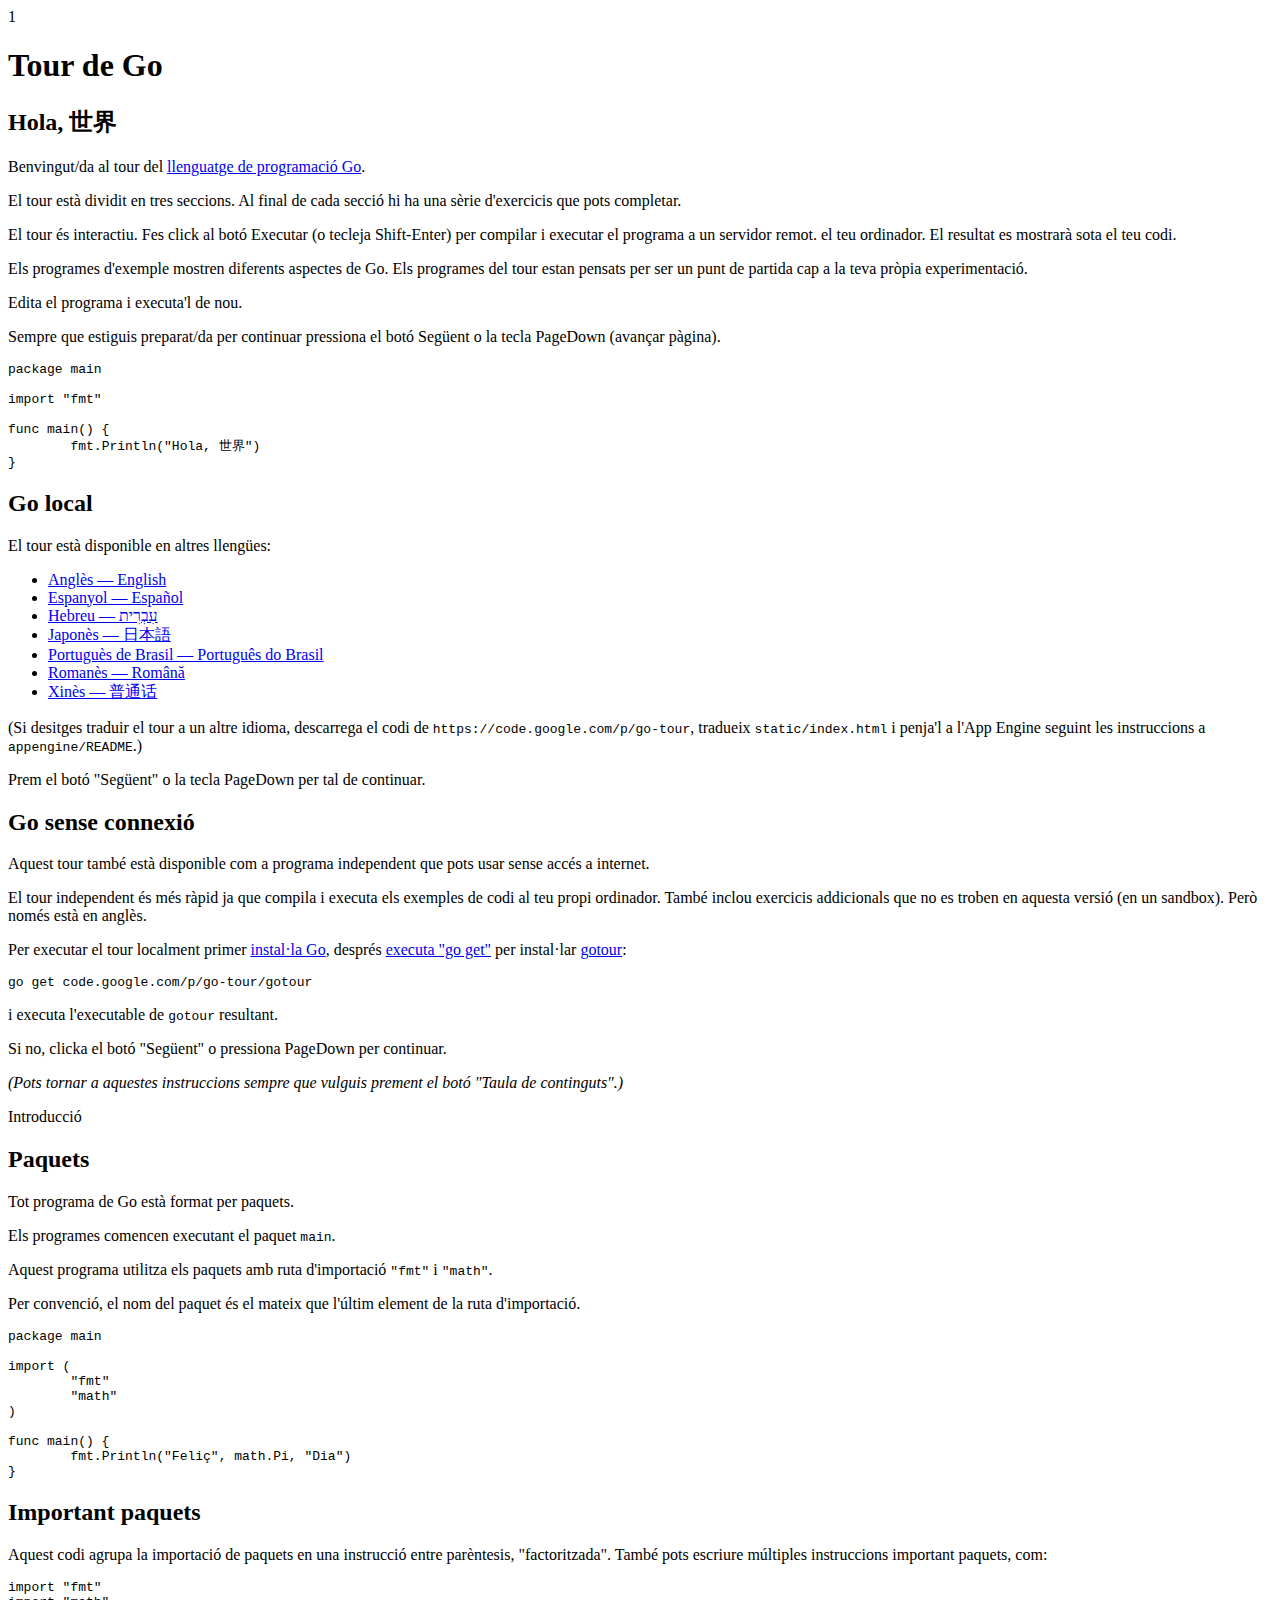
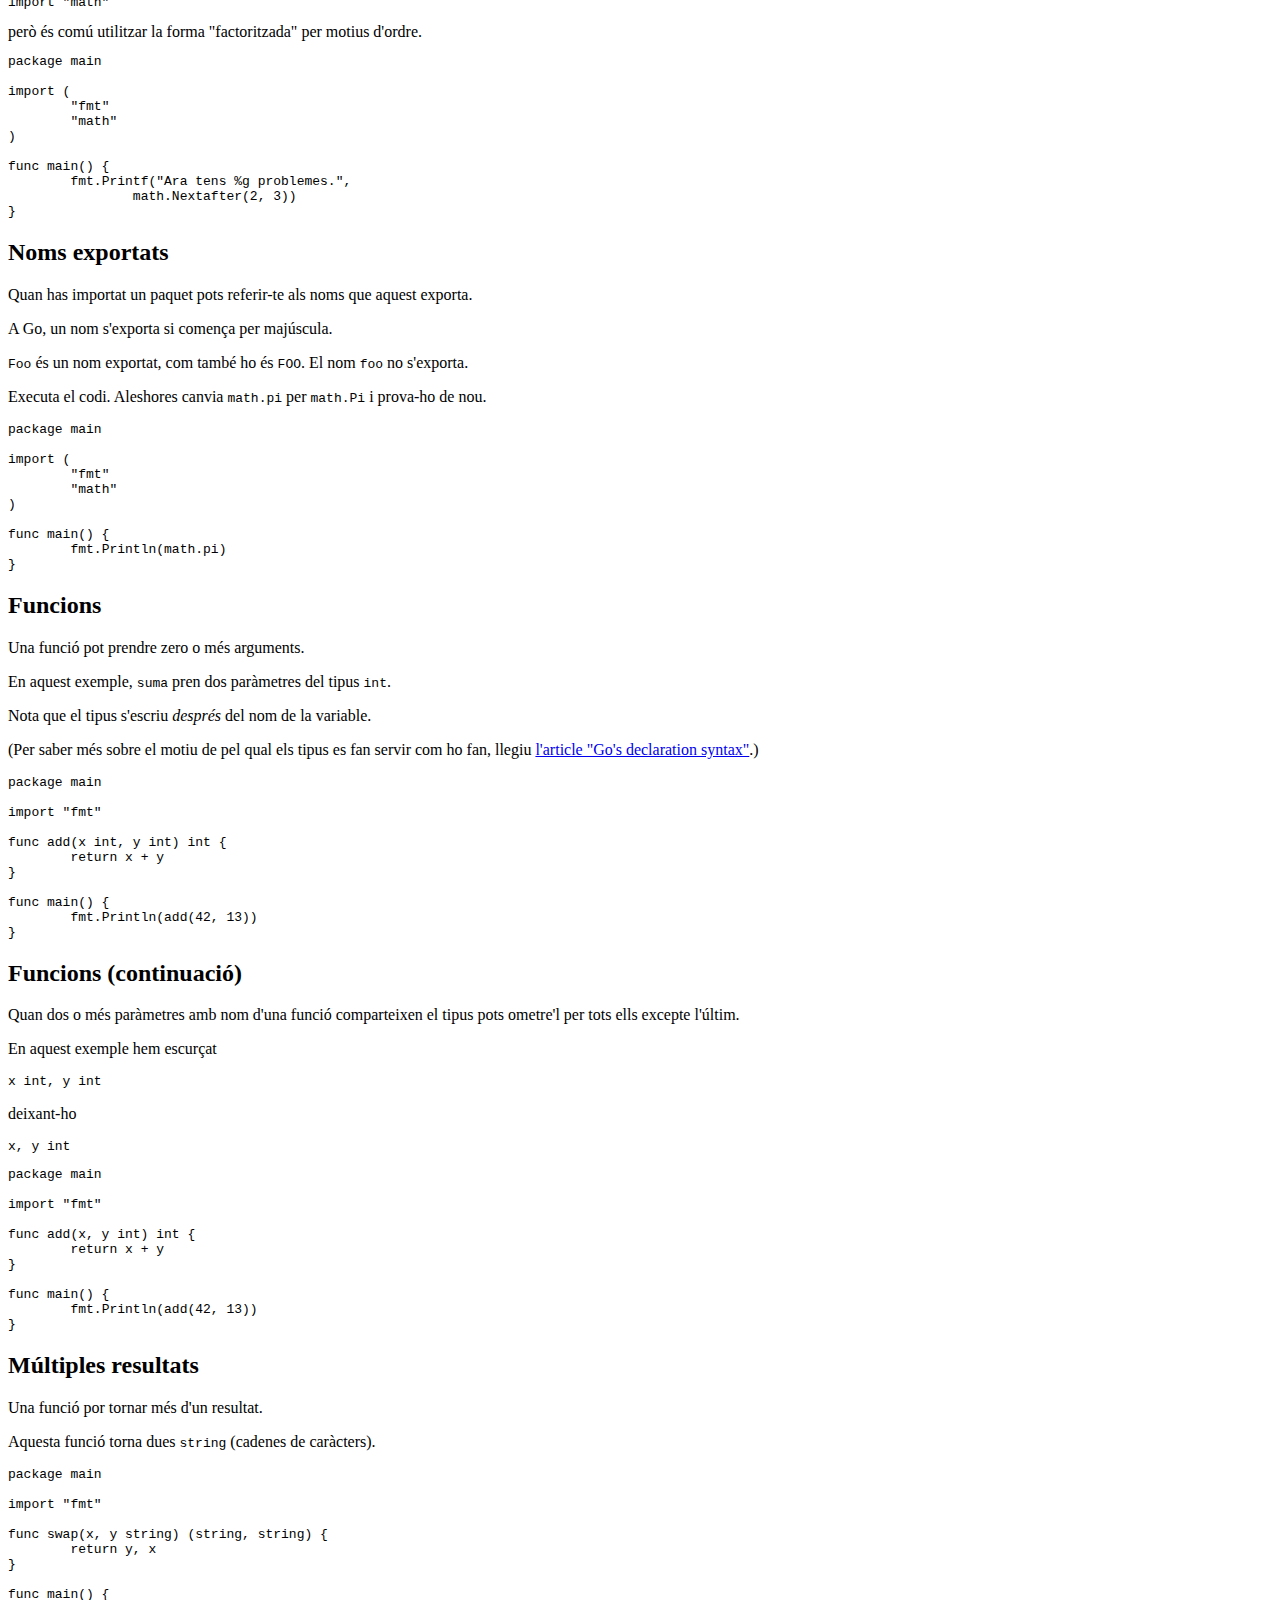
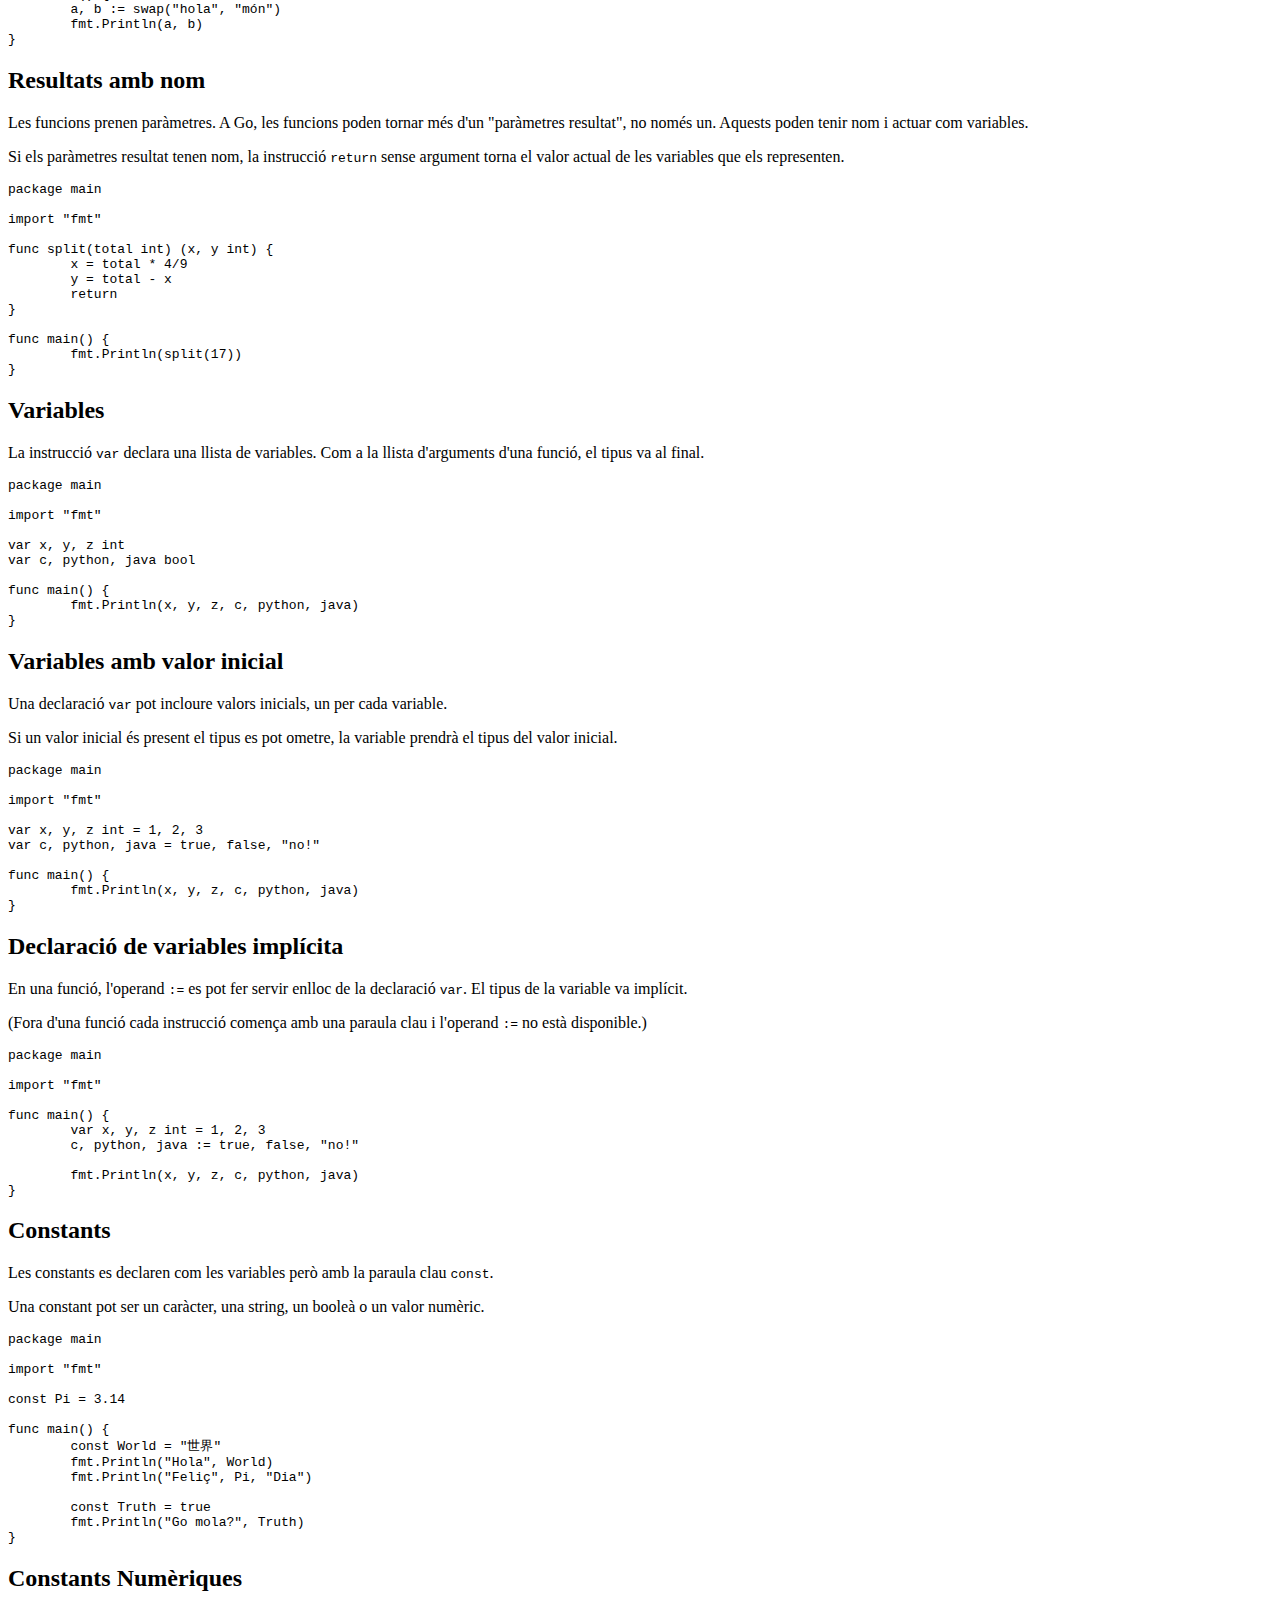
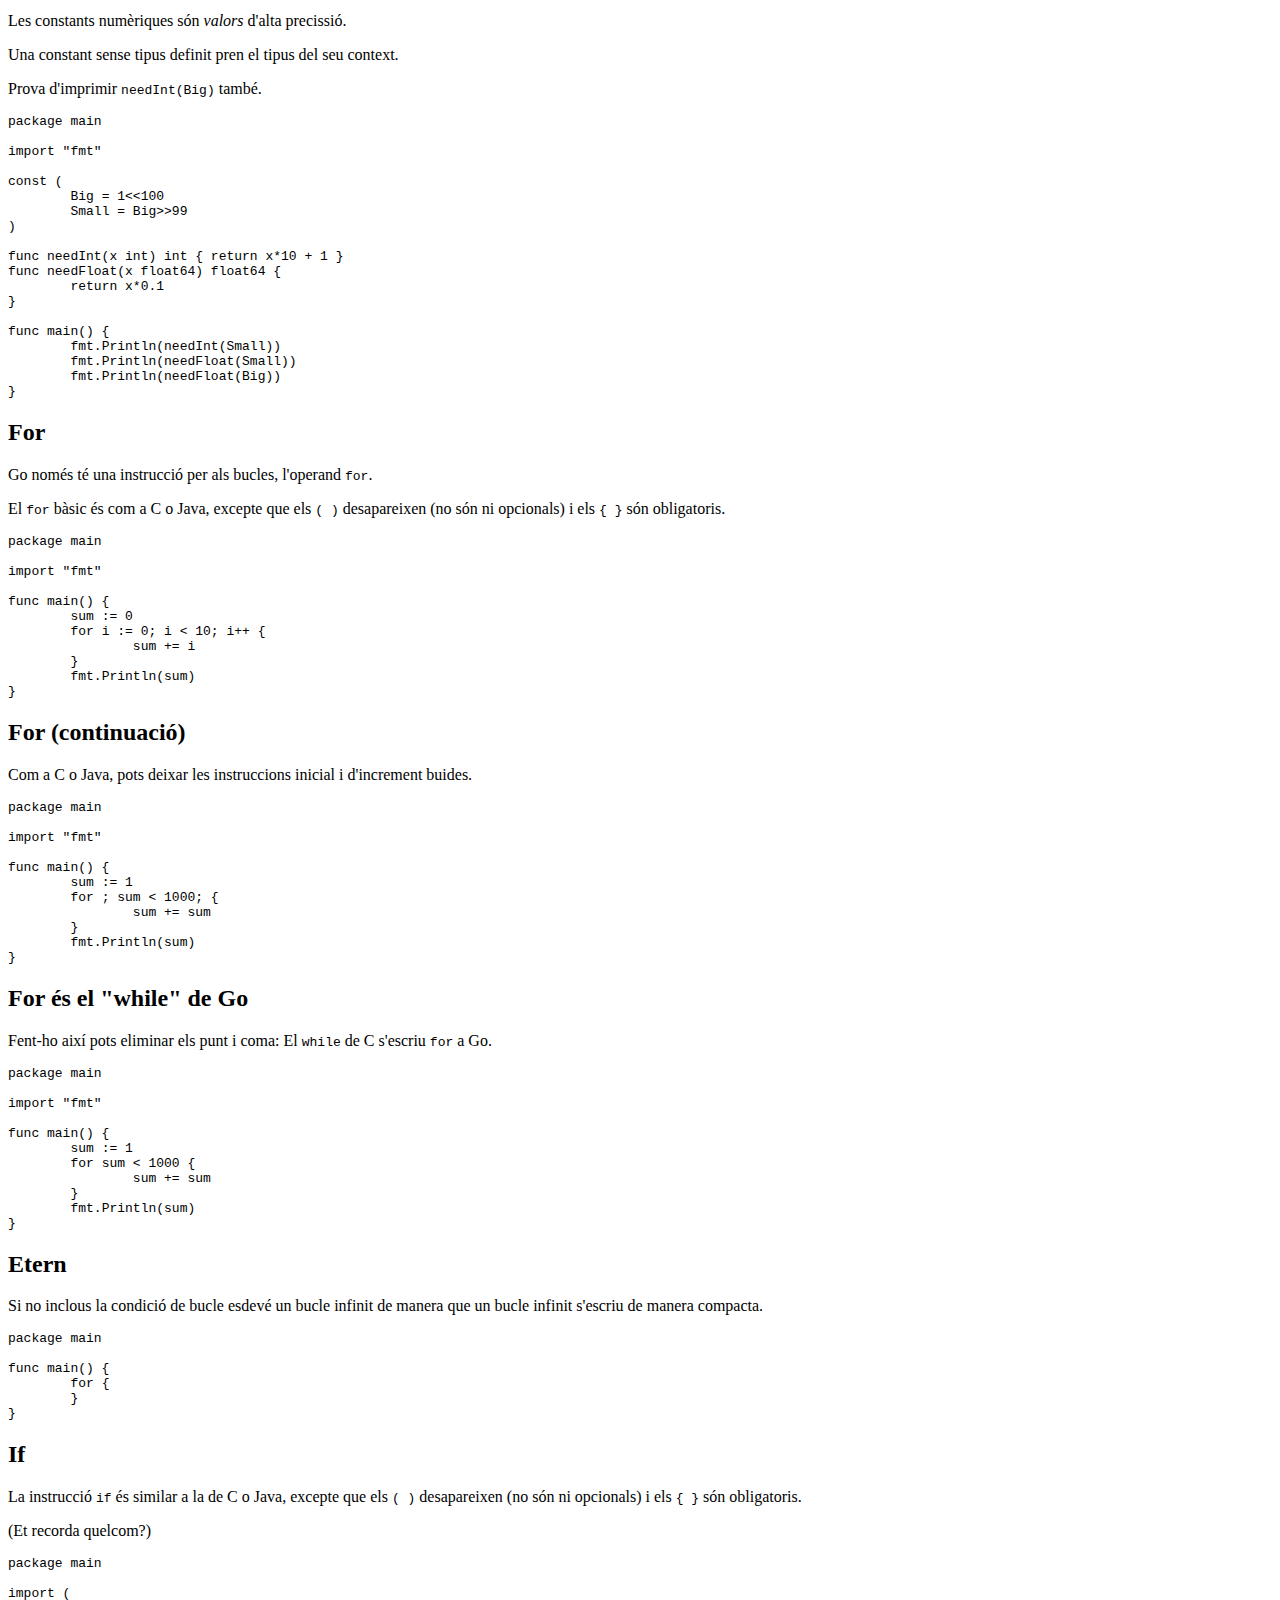
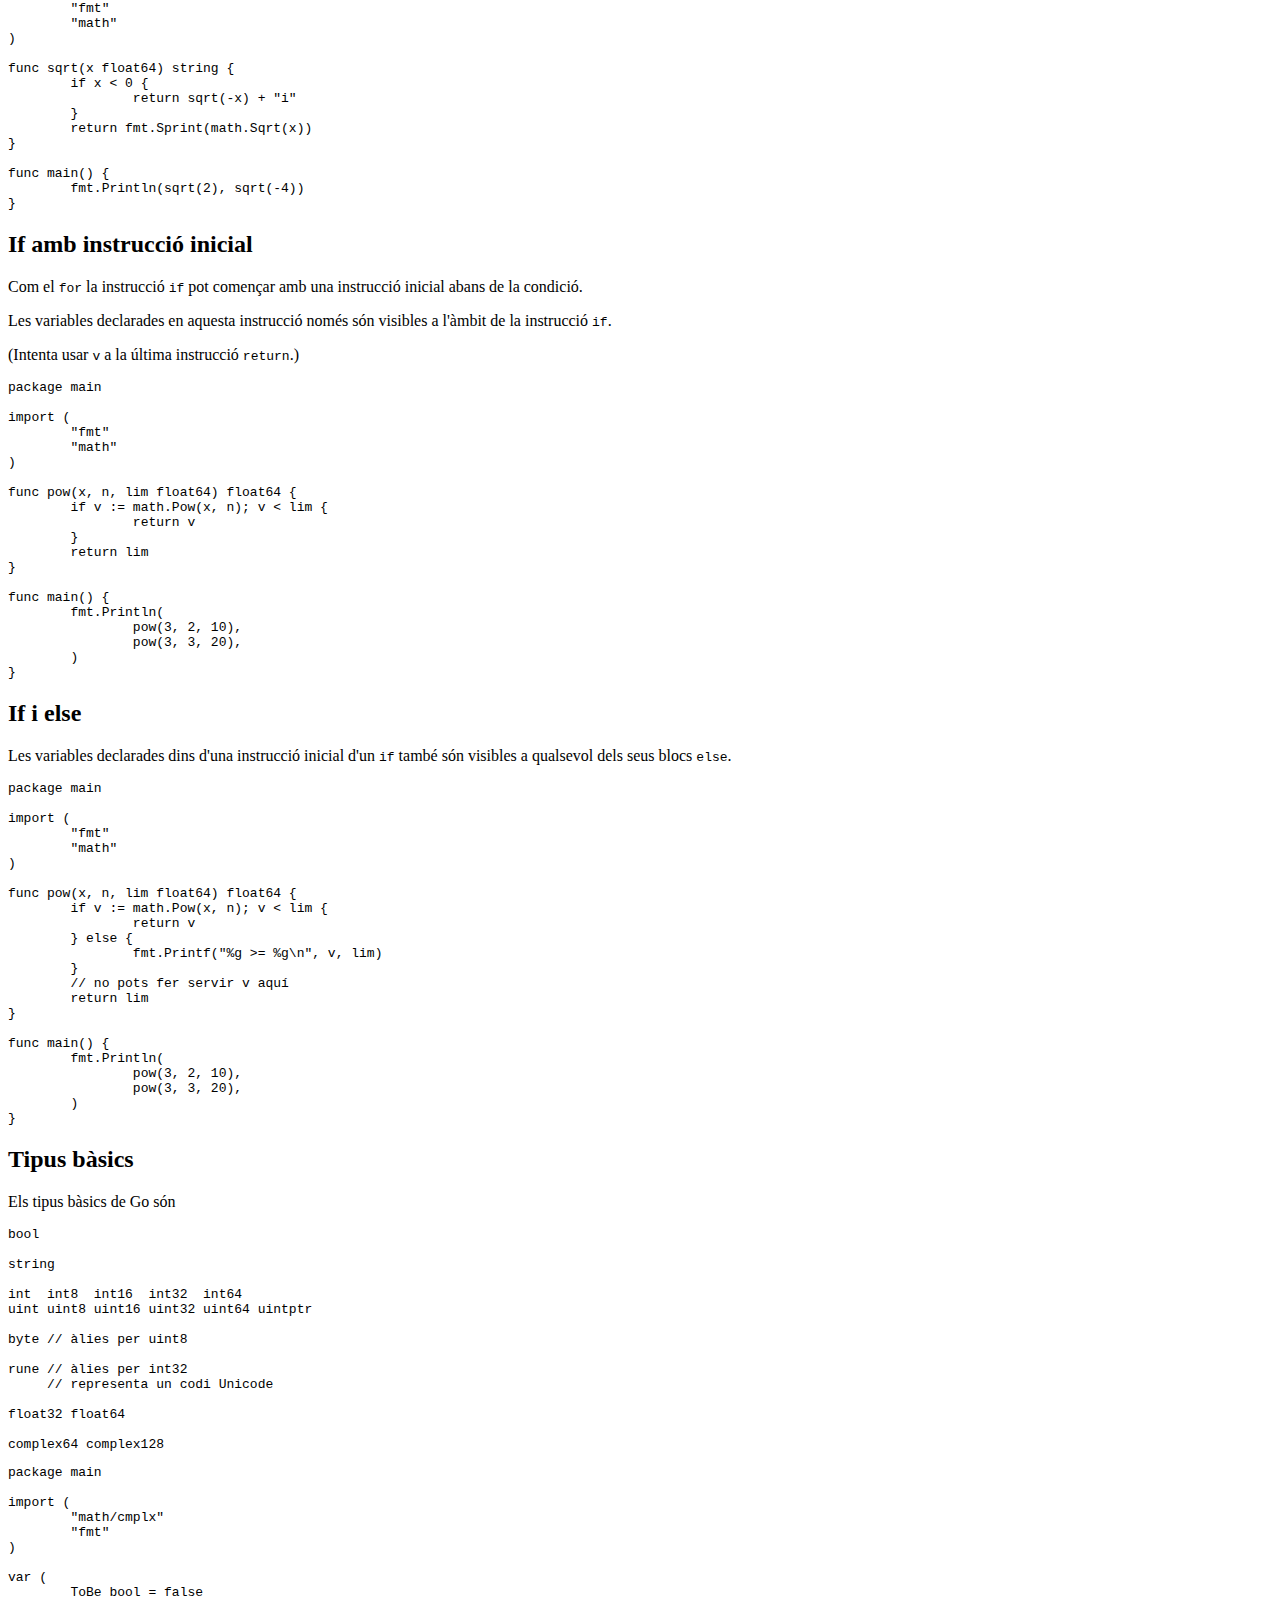
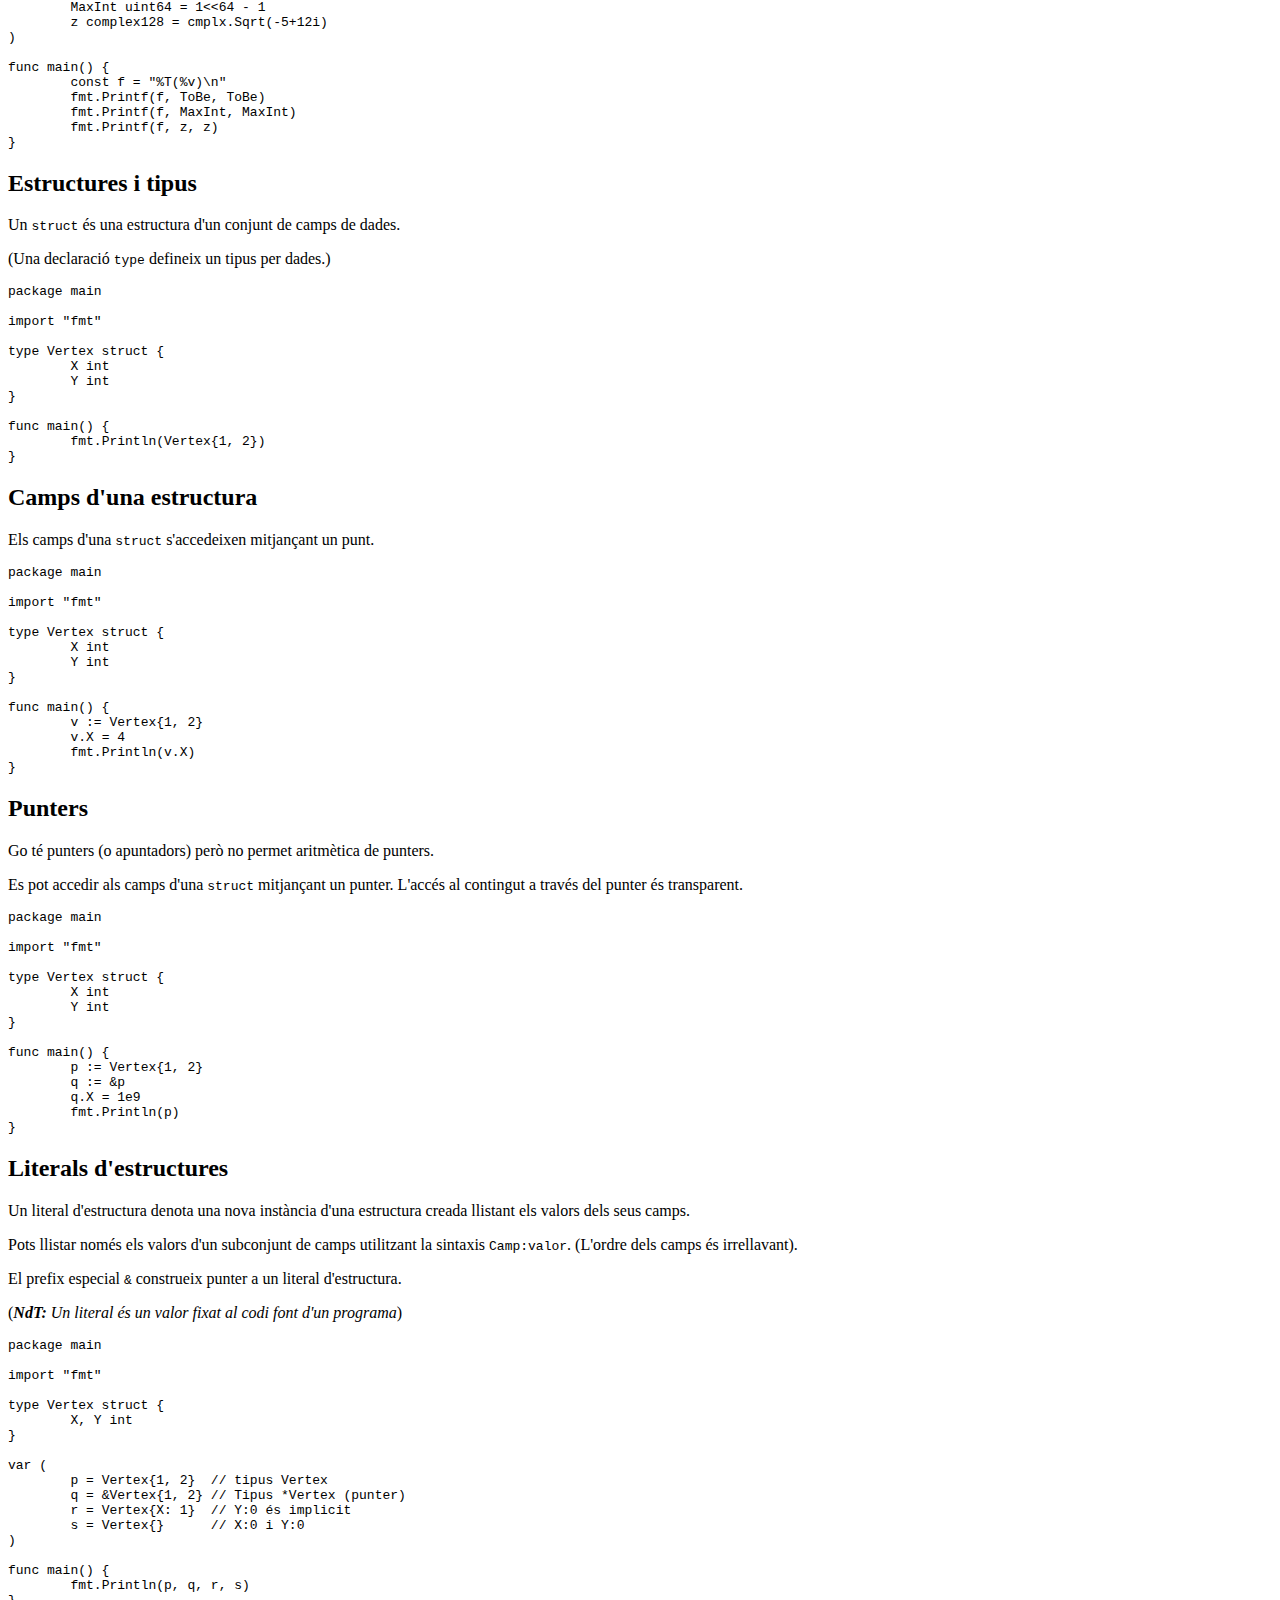
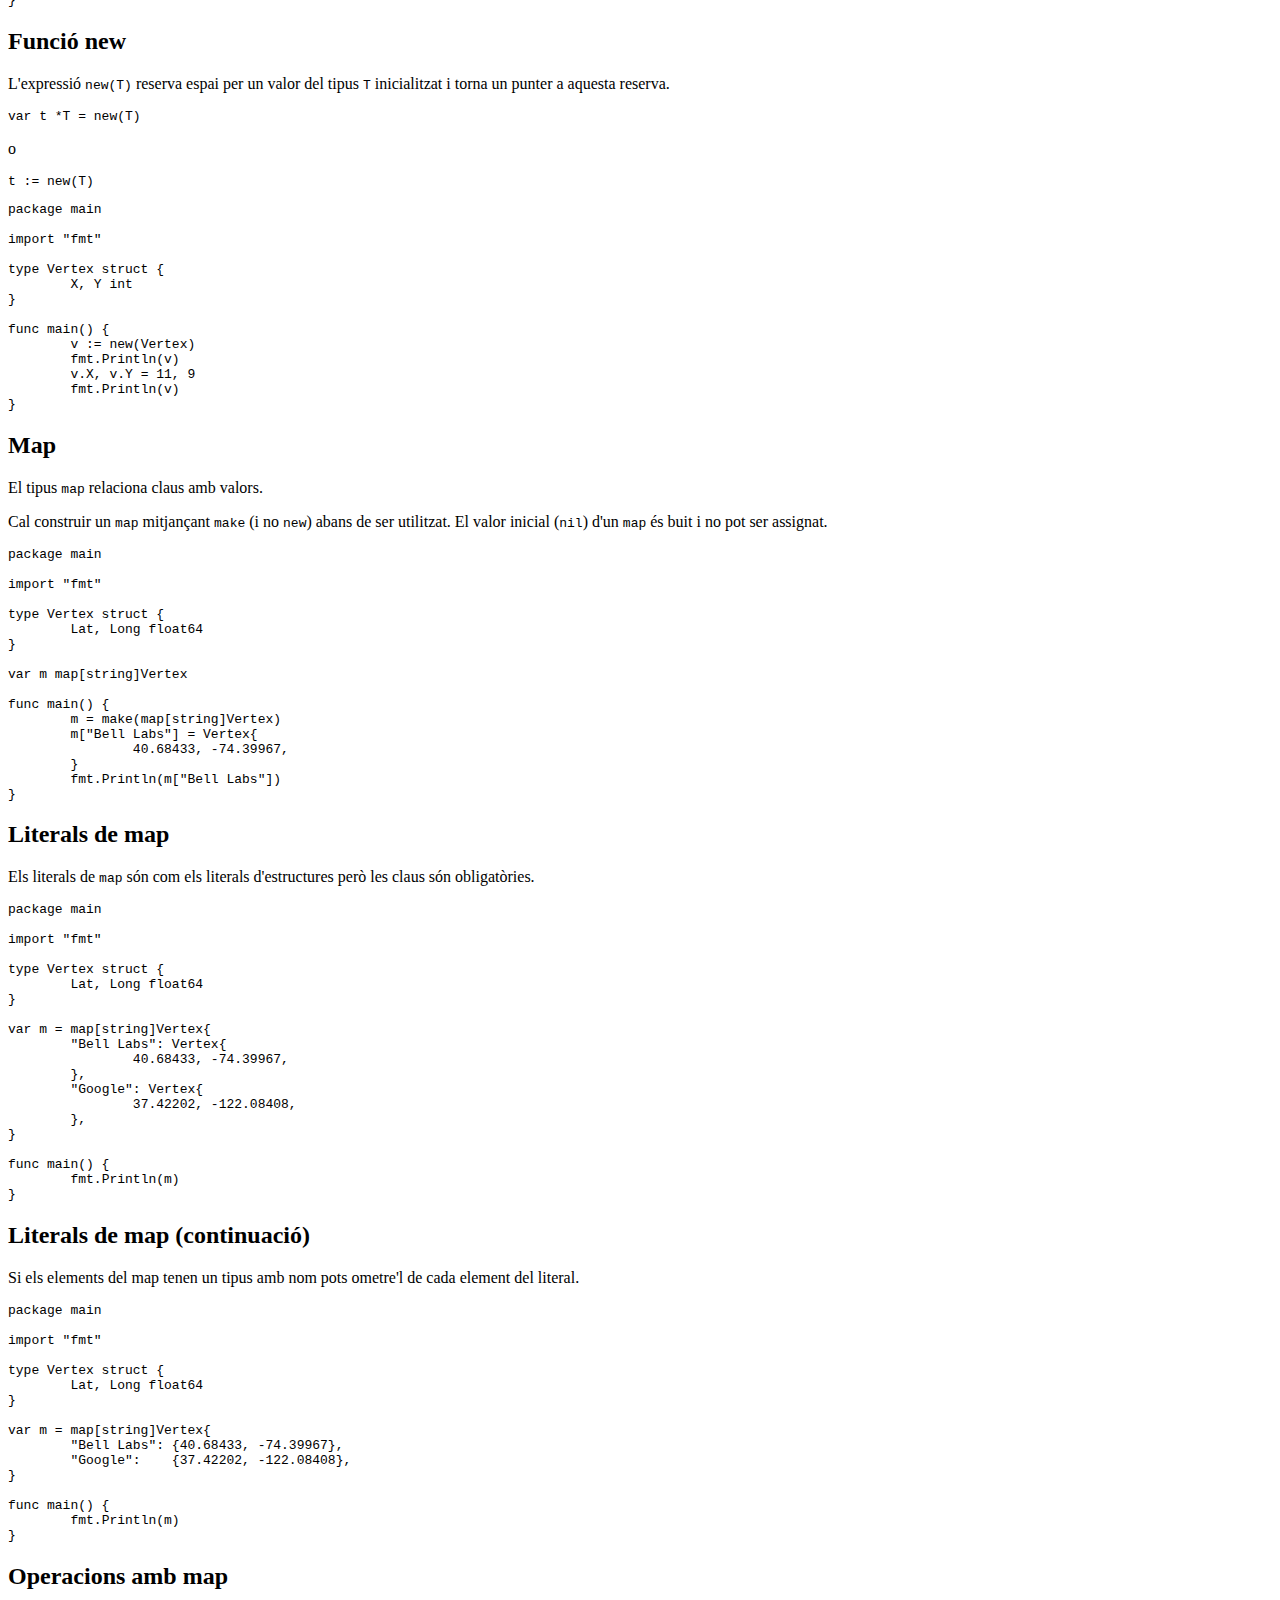
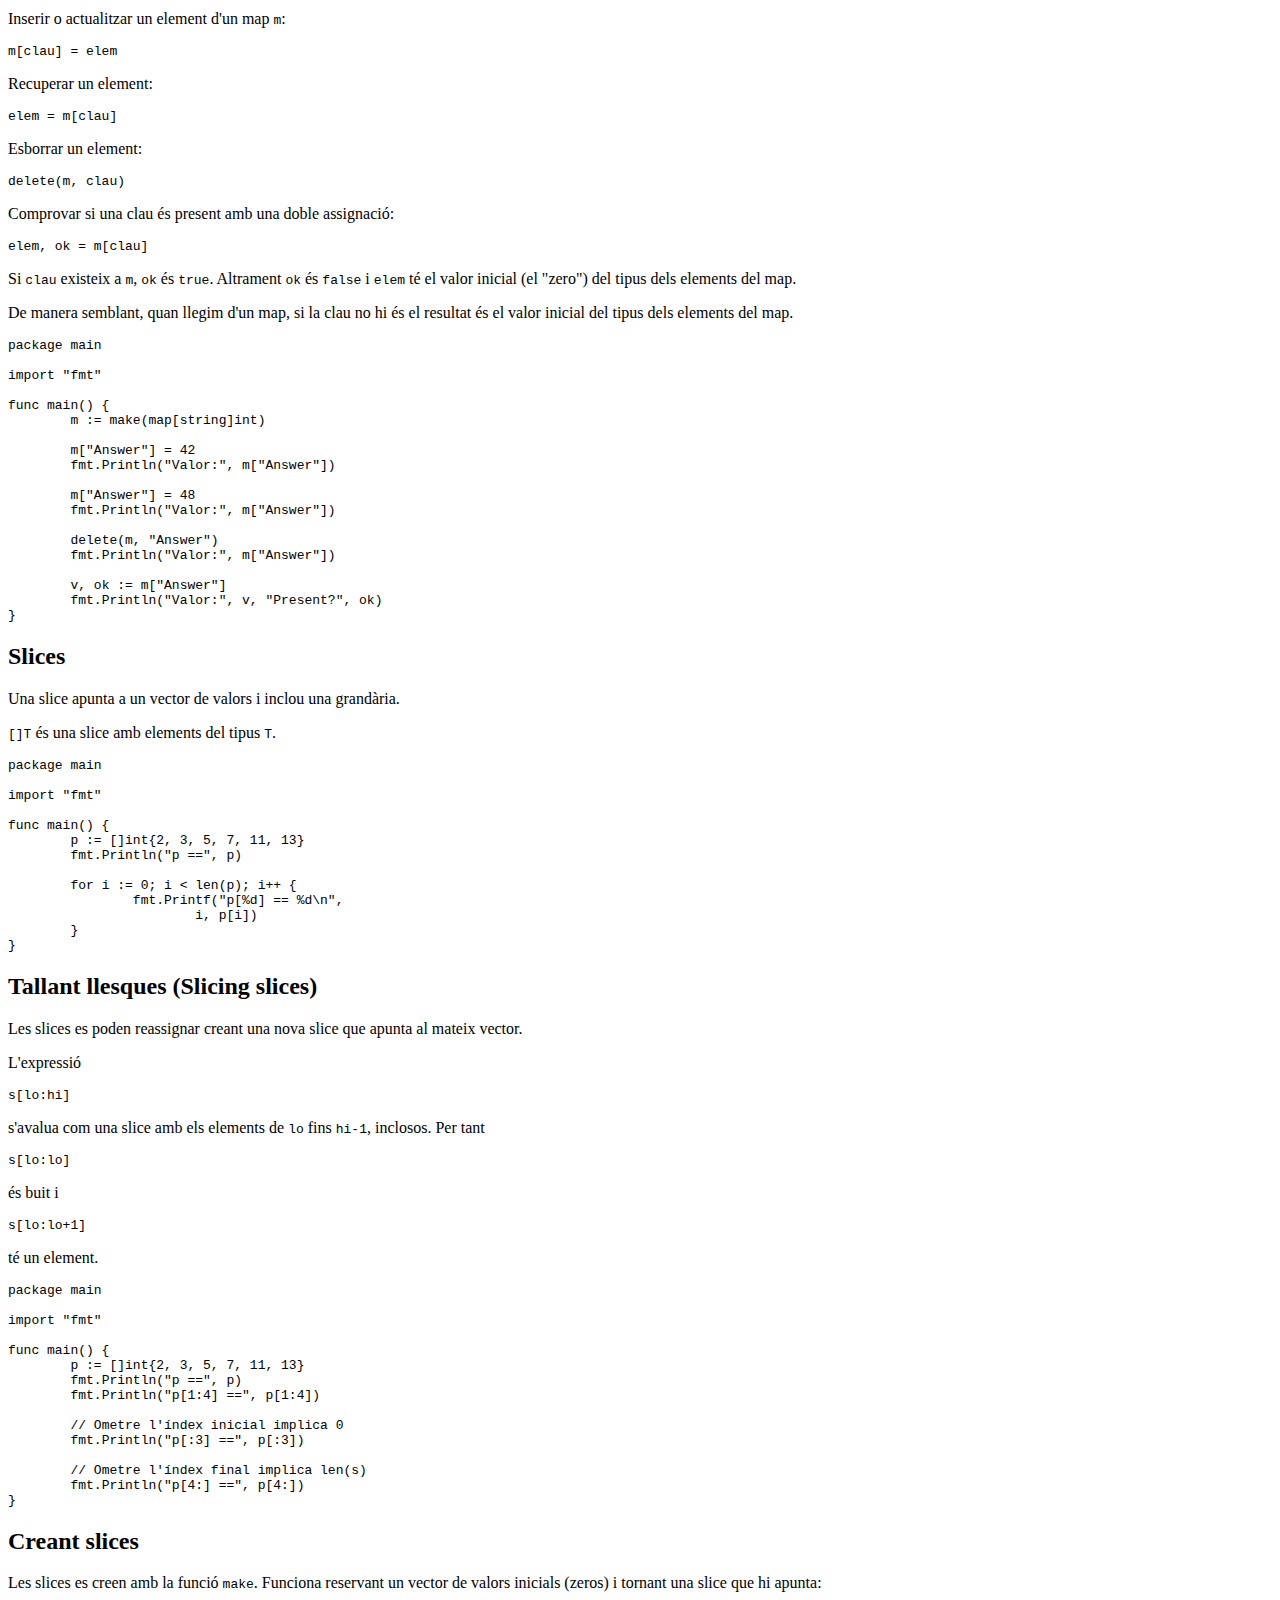
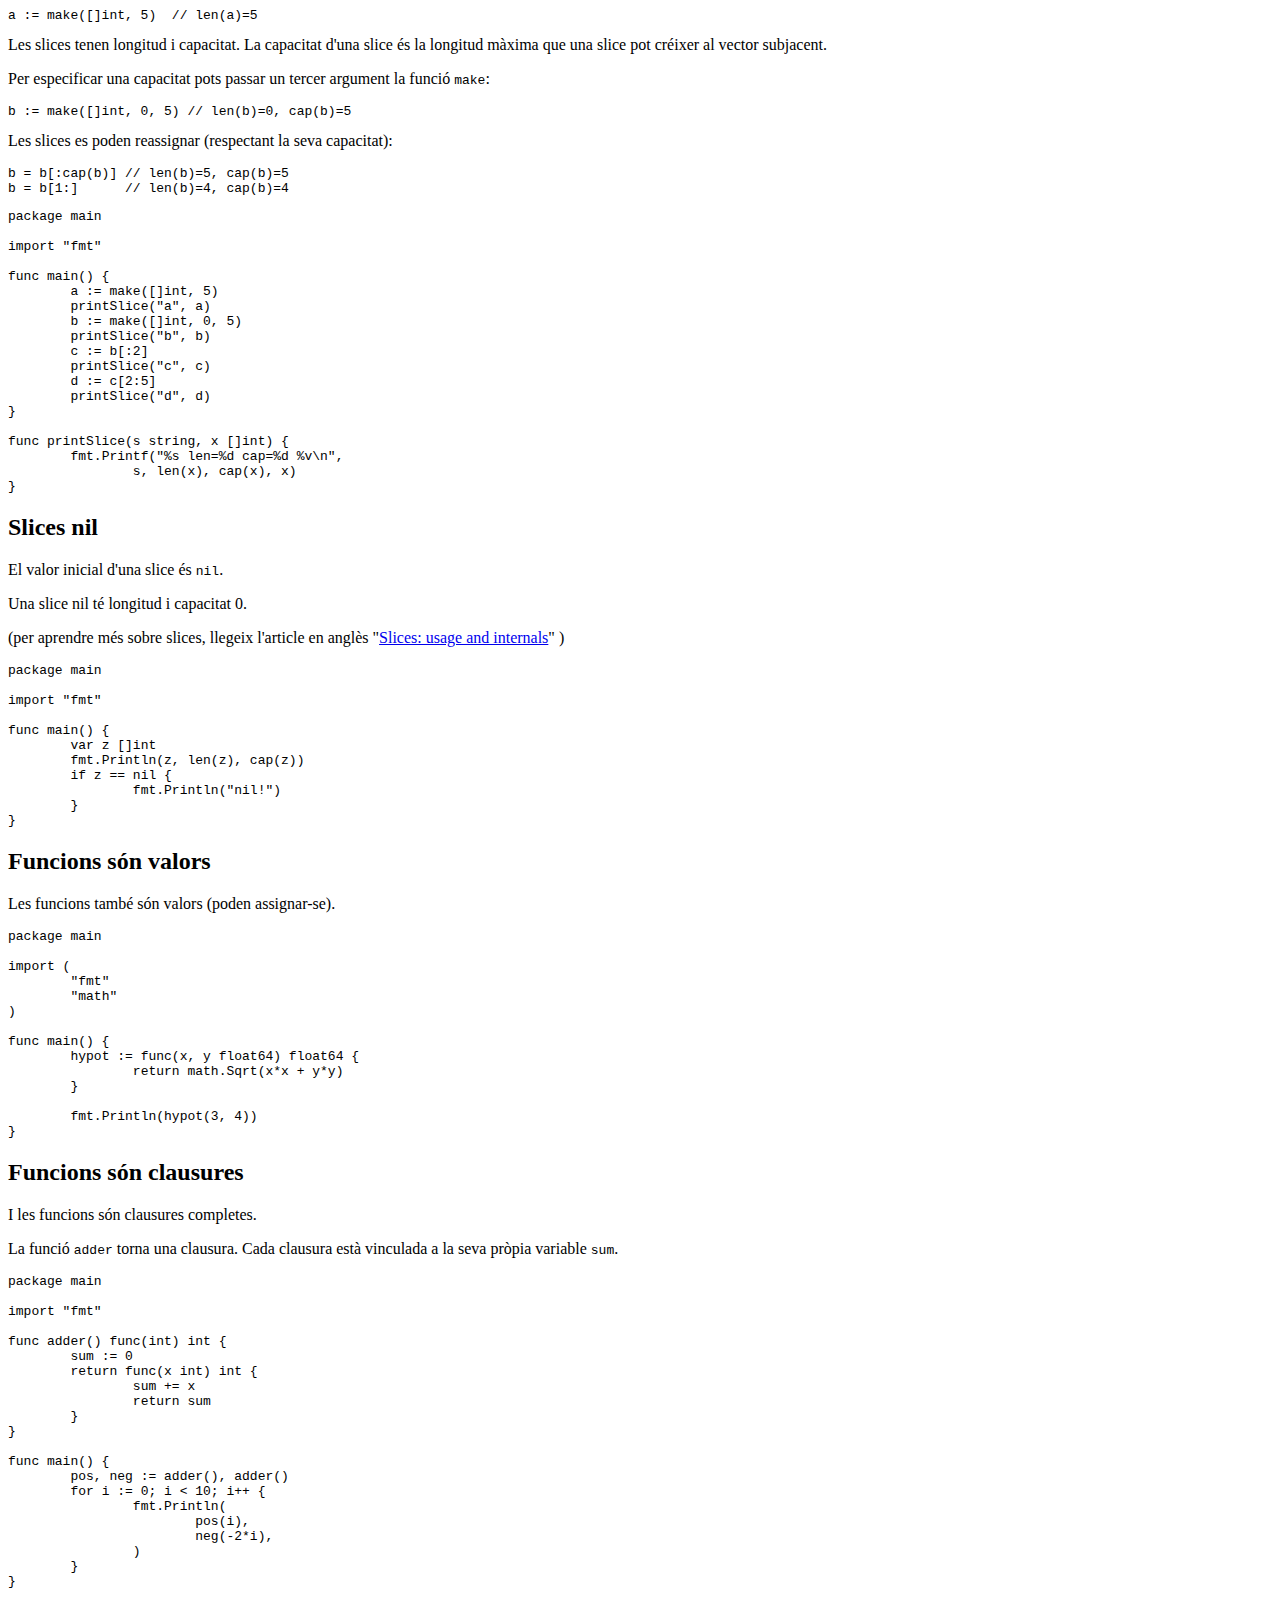
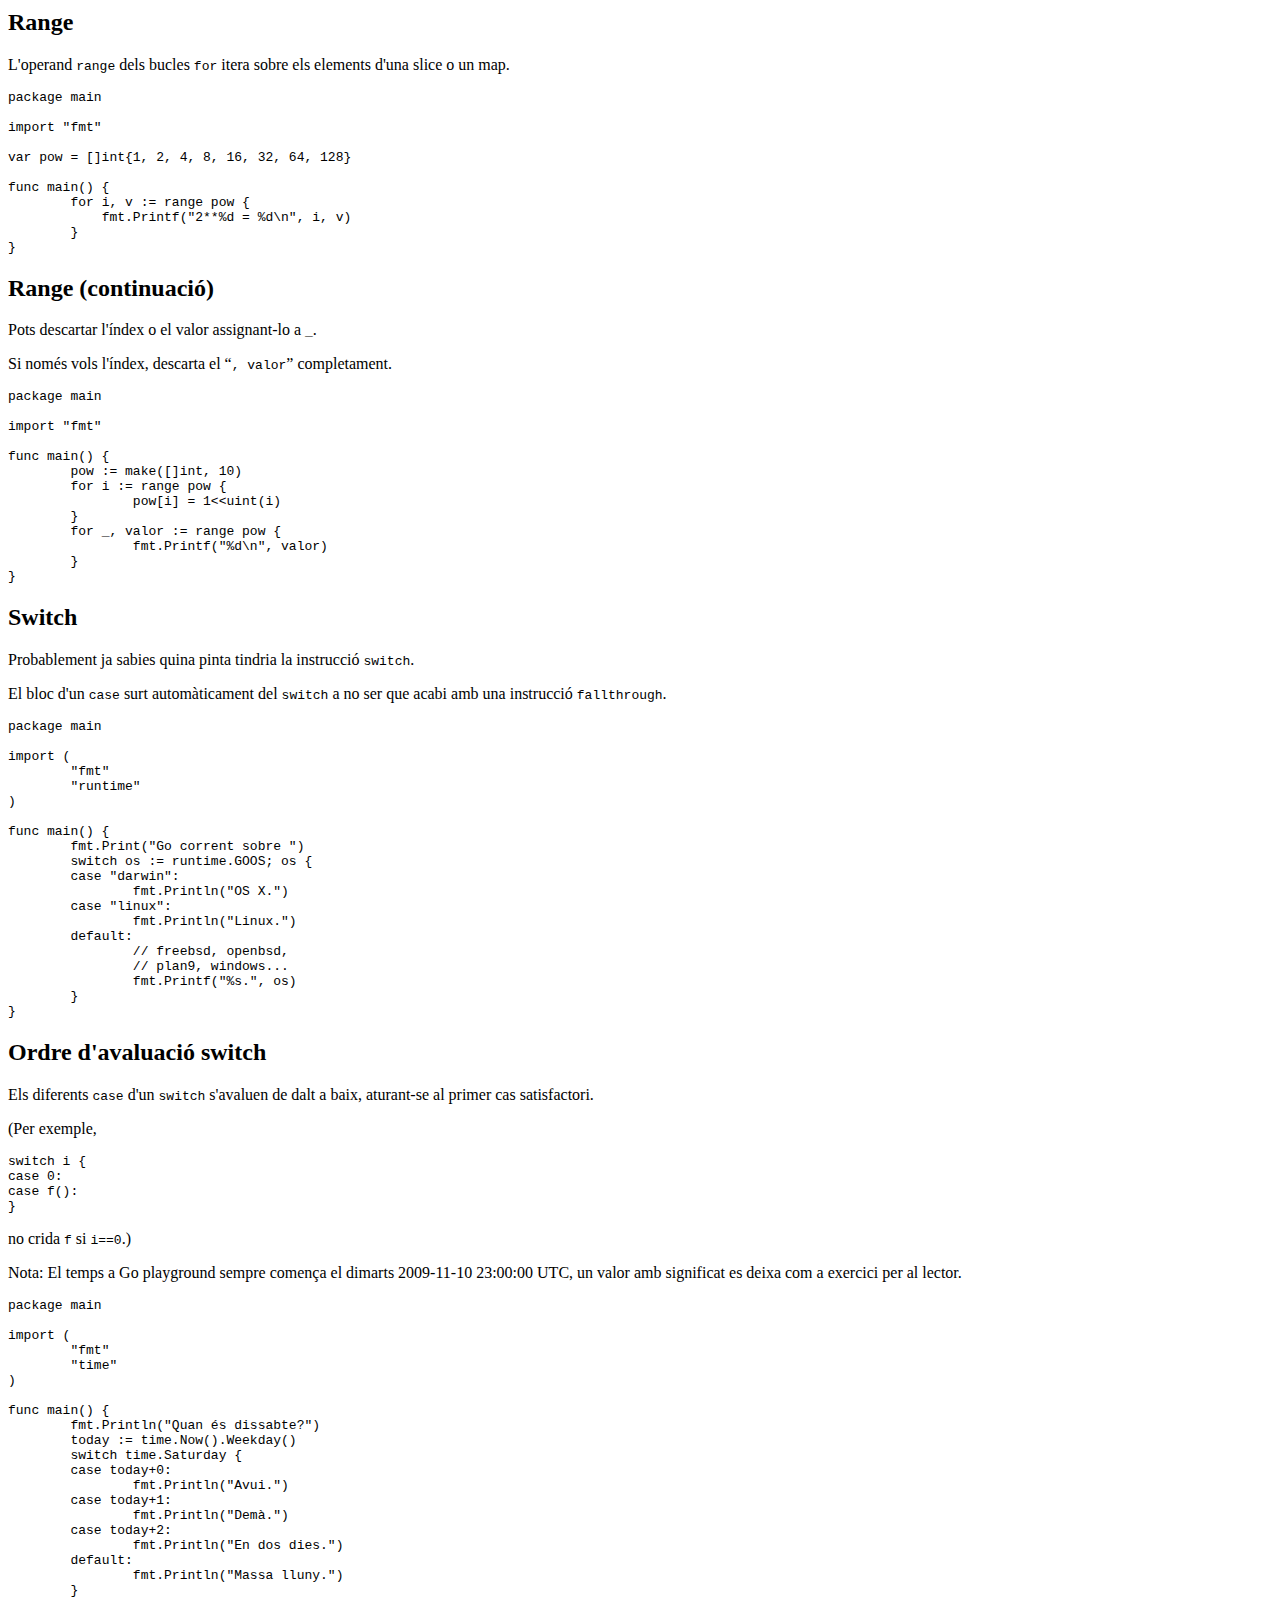
==== commit 79783dfa: "add local romanian and LICENSE" ====
--- a/appengine/static/index.html
+++ b/appengine/static/index.html
@@ -89,6 +89,7 @@
 	<li><a href="http://go-tour-he.appspot.com/">Hebreu &mdash; עִבְרִית</a></li>
 	<li><a href="http://go-tour-jp.appspot.com/">Japonès &mdash; 日本語</a></li>
 	<li><a href="http://go-tour-br.appspot.com/">Portuguès de Brasil &mdash; Português do Brasil</a></li>
+	<li><a href="http://go-tour-ro.appspot.com/">Romanès &mdash; Română</a></li>
 	<li><a href="http://go-tour-zh.appspot.com/">Xinès &mdash; 普通话</a></li>
 	</ul>
 	<p>
